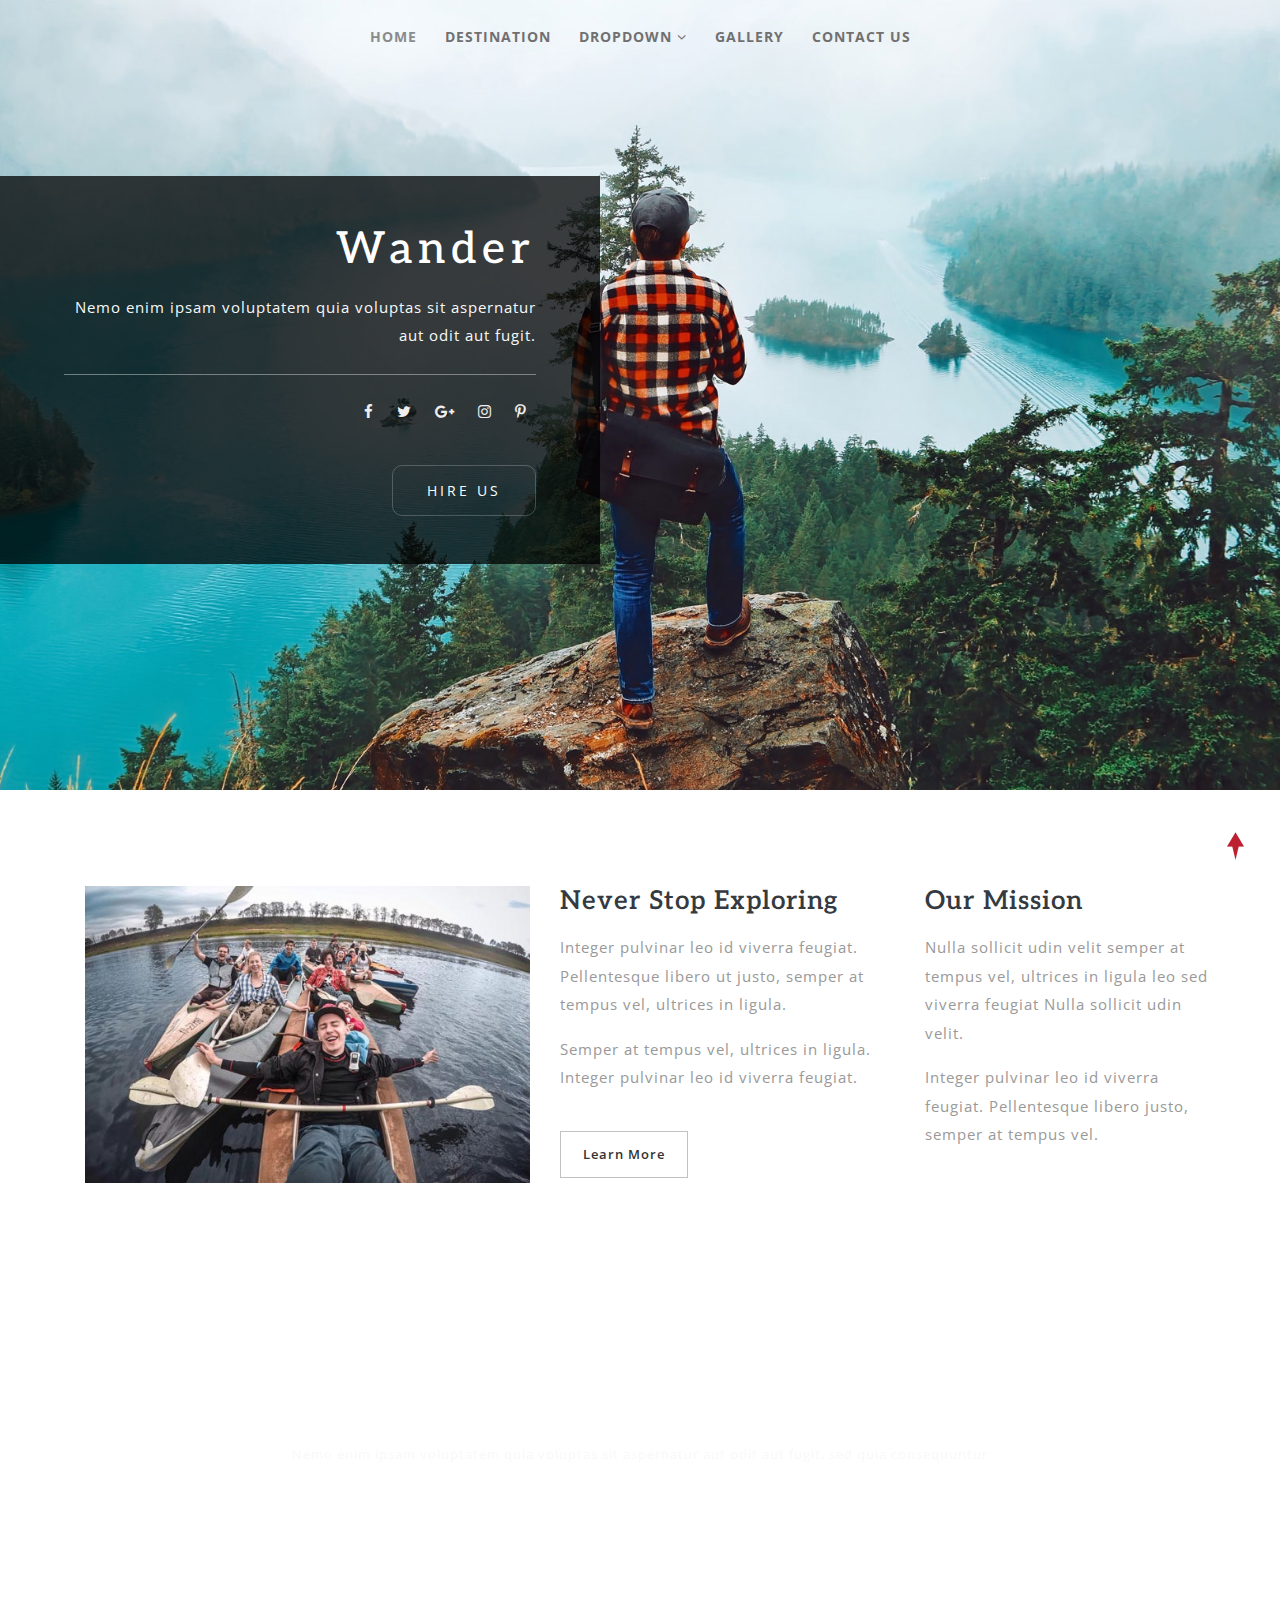
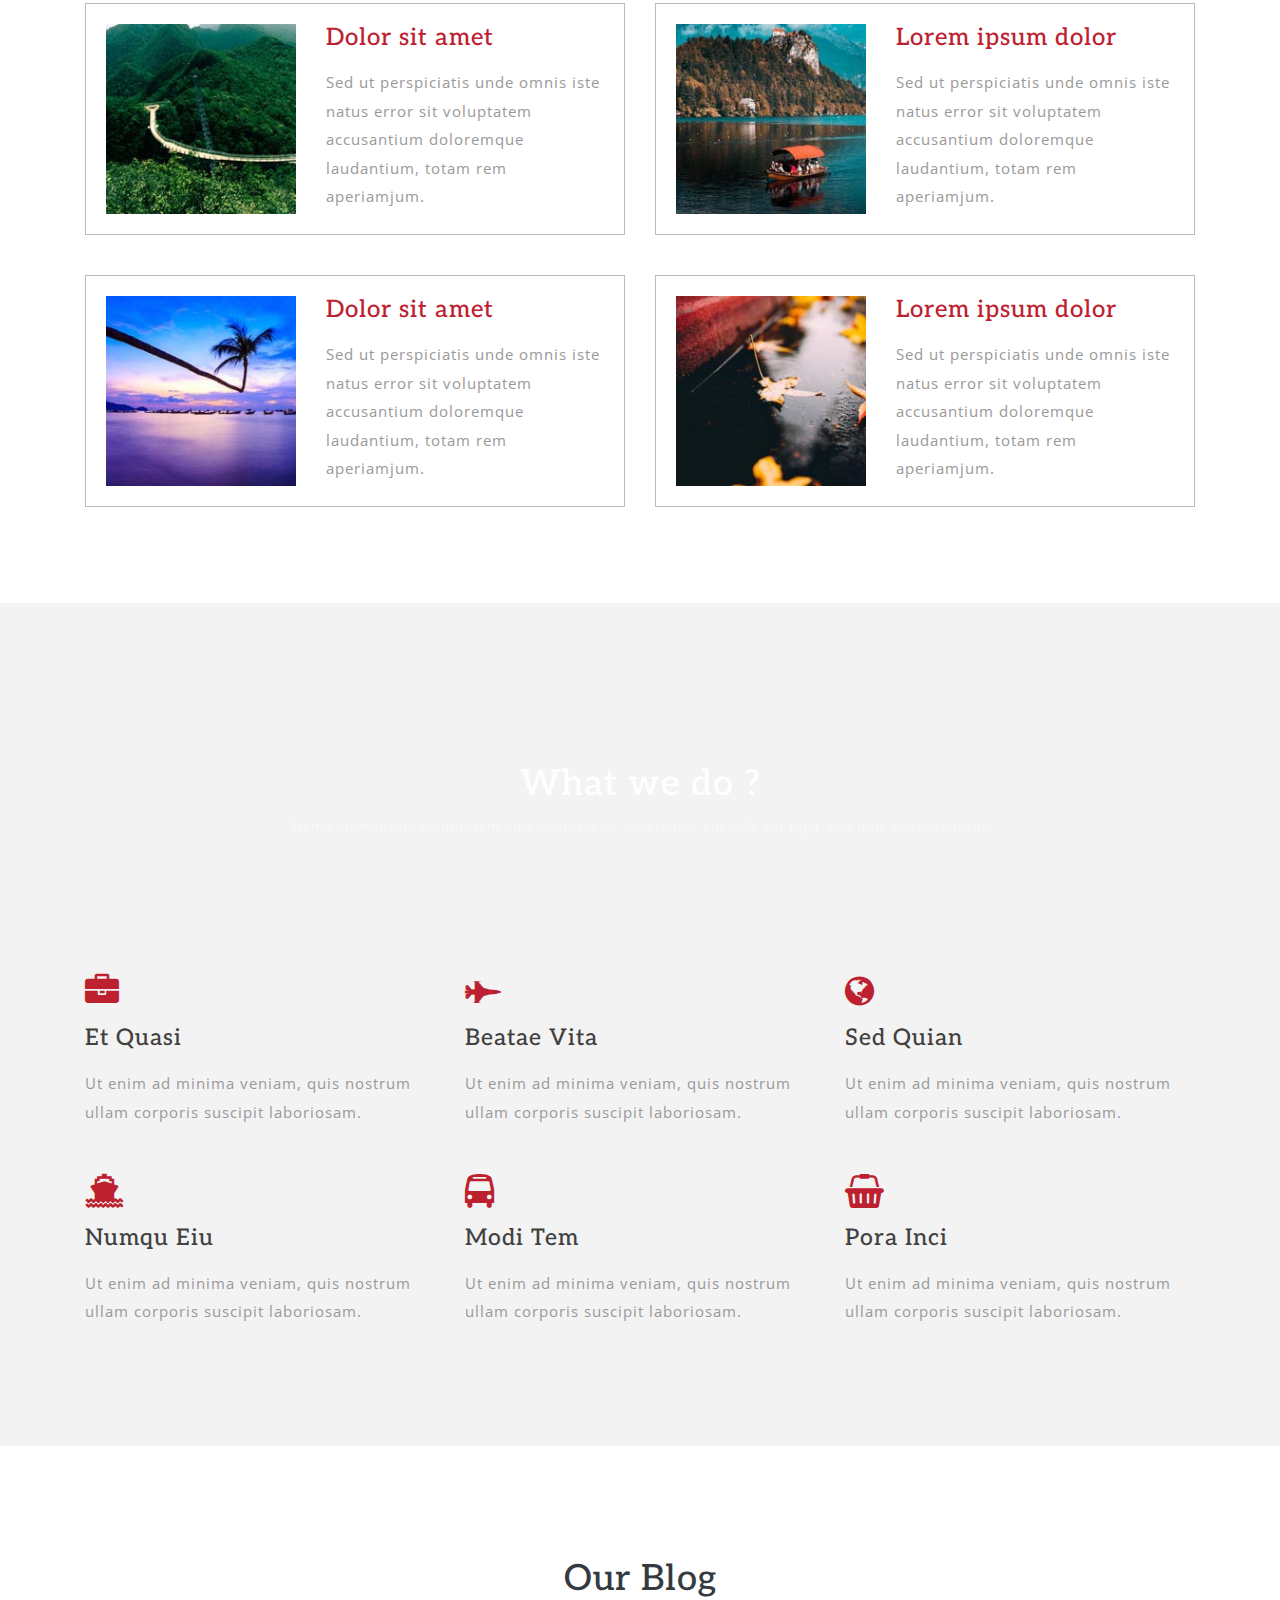
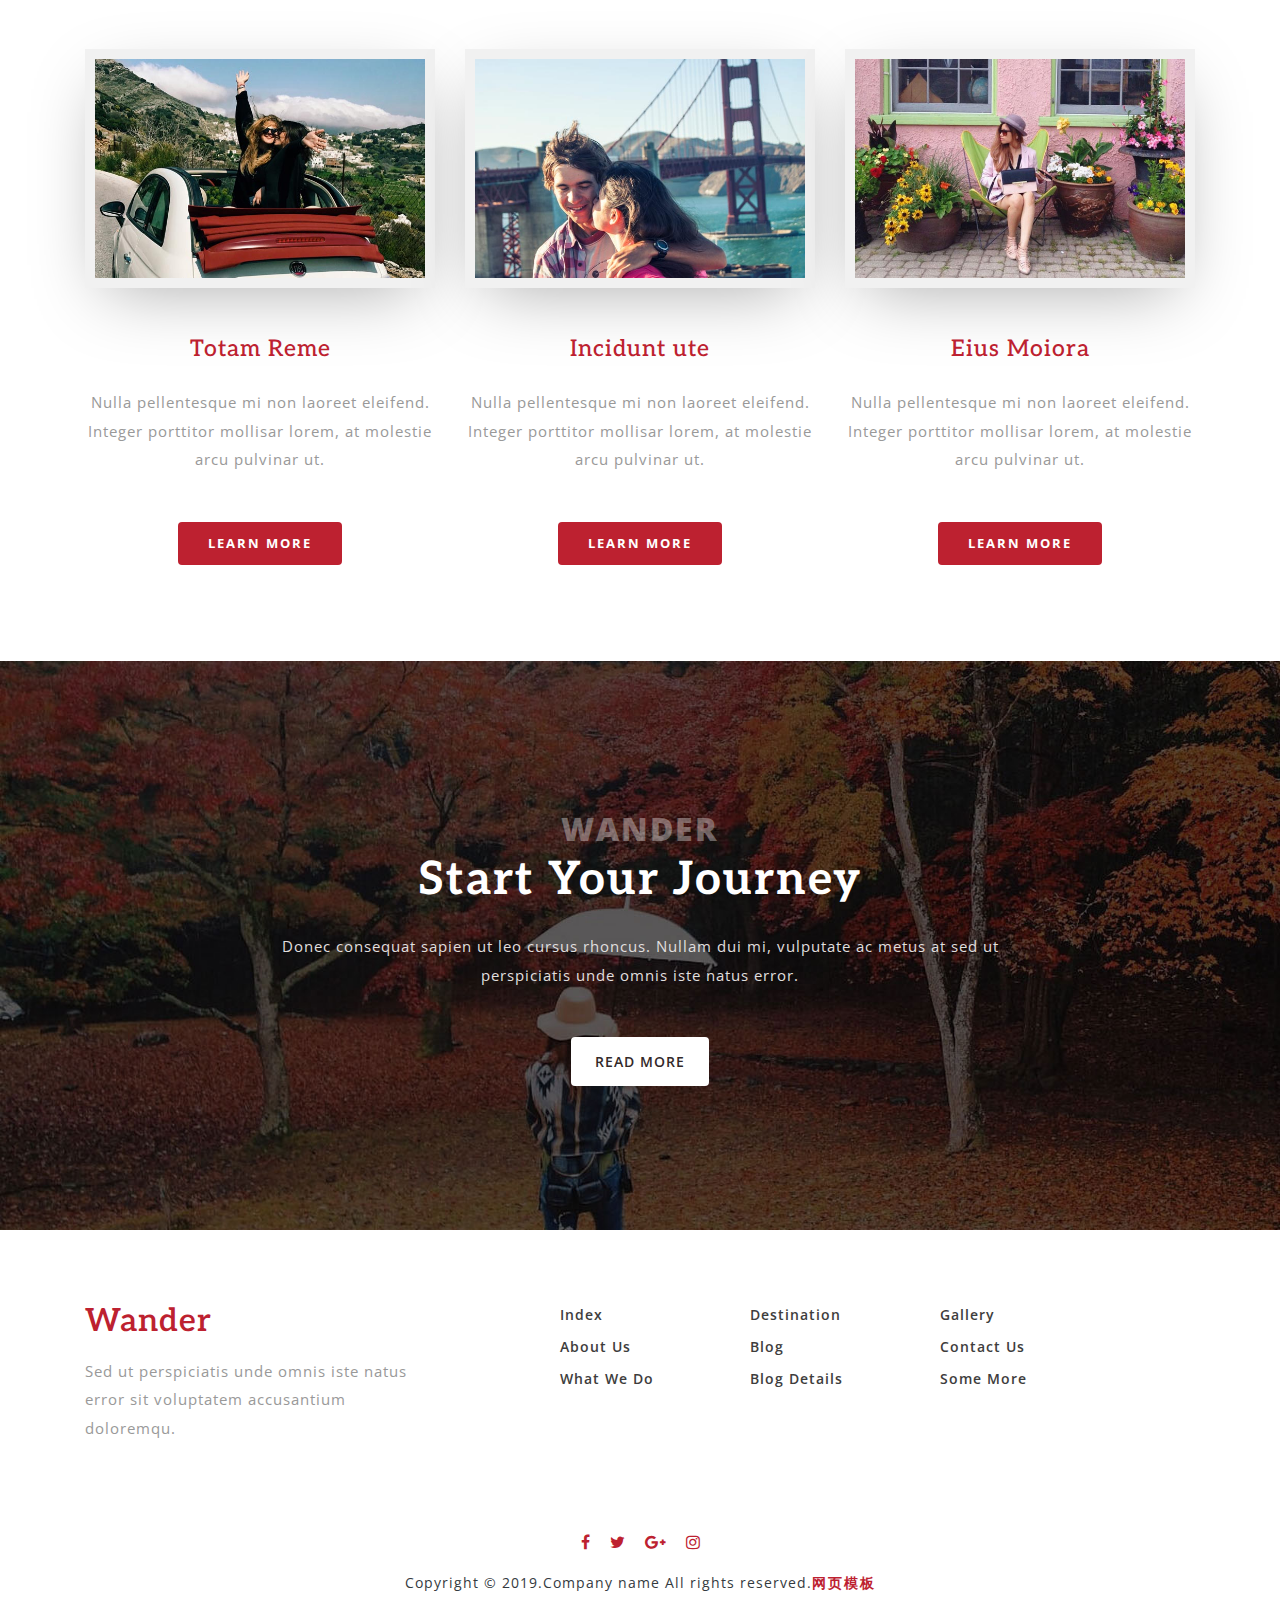
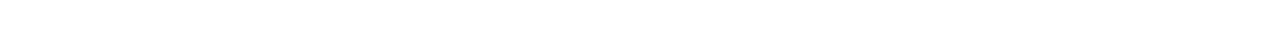
==== index.html @ 6a95227a "Update" ====
<!DOCTYPE html>
<html lang="zxx">

<head>
	<title>Home</title>
	<!-- Meta tag Keywords -->
	<meta name="viewport" content="width=device-width, initial-scale=1">
	<meta charset="UTF-8" />
	<meta name="keywords" content="" />
	<script>
		addEventListener("load", function () {
			setTimeout(hideURLbar, 0);
		}, false);

		function hideURLbar() {
			window.scrollTo(0, 1);
		}
	</script>
	<!--// Meta tag Keywords -->

	<!-- Custom-Files -->
	<link rel="stylesheet" href="css/bootstrap.css">
	<!-- Bootstrap-Core-CSS -->
	<link rel="stylesheet" href="css/style.css" type="text/css" media="all" />
	<!-- Style-CSS -->
	<link href="css/font-awesome.min.css" rel="stylesheet">
	<!-- Font-Awesome-Icons-CSS -->
	<!-- //Custom-Files -->

	<!-- Web-Fonts -->
	<link href="http://fonts.googleapis.com/css?family=Aleo:300,300i,400,400i,700,700i&amp;subset=latin-ext" rel="stylesheet">
	<link href="http://fonts.googleapis.com/css?family=Open+Sans:300,300i,400,400i,600,600i,700,700i,800,800i&amp;subset=cyrillic,cyrillic-ext,greek,greek-ext,latin-ext,vietnamese"
	 rel="stylesheet">
	<!-- //Web-Fonts -->
</head>

<body>
	<!-- home -->
	<div id="home">
		<!-- banner -->
		<div class="banner_w3lspvt">
			<!-- nav -->
			<div class="nav_w3ls pt-4 pb-3 text-center">
				<nav>
					<label for="drop" class="toggle">Menu</label>
					<input type="checkbox" id="drop" />
					<ul class="menu">
						<li><a href="index.html" class="active">Home</a></li>
						<li><a href="#desti">Destination</a></li>
						<li>
							<!-- First Tier Drop Down -->
							<label for="drop-2" class="toggle toogle-2">Dropdown <span class="fa fa-angle-down" aria-hidden="true"></span>
							</label>
							<a href="#">Dropdown <span class="fa fa-angle-down" aria-hidden="true"></span></a>
							<input type="checkbox" id="drop-2" />
							<ul class="text-left">
								<li><a href="#about" class="drop-text">About Us</a></li>
								<li><a href="#what" class="drop-text">What We Do?</a></li>
								<li><a href="#blog" class="drop-text">Blog</a></li>
								<li><a href="single.html" class="drop-text">Blog Details</a></li>
							</ul>
						</li>
						<li><a href="gallery.html">Gallery</a></li>
						<li><a href="contact.html">Contact Us</a></li>
					</ul>
				</nav>
			</div>
			<!-- //nav -->
			<div class="banner-text text-right">
				<div class="banner-bot">
					<h1><a href="index.html" class="logo text-wh">Wander</a></h1>
					<p class="text-bl text-li mt-3 border-bottom pb-4">Nemo enim ipsam voluptatem quia voluptas sit aspernatur aut
						odit aut fugit.</p>
					<div class="social-icons mt-4">
						<ul class="list-unstyled">
							<li>
								<a href="#">
									<span class="fa fa-facebook"></span>
								</a>
							</li>
							<li>
								<a href="#">
									<span class="fa fa-twitter"></span>
								</a>
							</li>
							<li>
								<a href="#">
									<span class="fa fa-google-plus"></span>
								</a>
							</li>
							<li>
								<a href="#">
									<span class="fa fa-instagram"></span>
								</a>
							</li>
							<li>
								<a href="#">
									<span class="fa fa-pinterest-p"></span>
								</a>
							</li>
						</ul>
					</div>
					<a href="contact.html" class="btn button-style">Hire Us</a>
				</div>
			</div>
		</div>
		<!-- //banner -->
	</div>
	<!-- //home -->

	<!-- about -->
	<section class="about py-5" id="about">
		<div class="container pt-xl-5 pt-lg-3">
			<div class="row about-grids">
				<div class="col-lg-5 about-left">
					<img src="images/ab.jpg" alt="" class="img-fluid" />
				</div>
				<div class="col-lg-4 about-right mt-lg-0 mt-sm-5 mt-4">
					<h3 class="mb-3 text-bl let">Never Stop Exploring</h3>
					<p class="mb-3">Integer pulvinar leo id viverra feugiat. Pellentesque libero ut justo, semper at tempus vel,
						ultrices in ligula.</p>
					<p>Semper at tempus vel, ultrices in ligula. Integer pulvinar leo id viverra feugiat.</p>
					<a href="single.html" class="btn button-style-3">Learn More</a>
				</div>
				<div class="col-lg-3 about-right p-lg-0 mt-lg-0 mt-sm-5 mt-4">
					<h3 class="mb-3 text-bl let">Our Mission</h3>
					<p class="mb-3">Nulla sollicit udin velit semper at tempus vel, ultrices in ligula leo sed viverra feugiat Nulla
						sollicit udin velit.</p>
					<p>Integer pulvinar leo id viverra feugiat. Pellentesque libero justo, semper at tempus vel.</p>
				</div>
			</div>
		</div>
	</section>
	<!-- //about -->

	<!-- places -->
	<section class="trav-grids py-5" id="desti">
		<div class="container py-xl-5 py-lg-3">
			<div class="title-bg text-center py-5 mb-5">
				<h3 class="tittle text-wh let mb-2 pt-lg-3">Place Destination</h3>
				<p class="text-li mx-auto pb-lg-3">Nemo enim ipsam voluptatem quia voluptas sit aspernatur aut odit aut fugit, sed
					quia consequuntur</p>
			</div>
			<div class="row">
				<div class="col-lg-6 mt-4">
					<div class="grids-tem-one">
						<div class="row">
							<div class="col-5 grids-img-left">
								<img src="images/tra1.jpg" alt="" class="img-fluid">
							</div>
							<div class="col-7 right-cont">
								<h4 class="mb-3 let tm-clr">Dolor sit amet</h4>
								<p>Sed ut perspiciatis unde omnis iste natus error sit voluptatem accusantium doloremque laudantium, totam rem
									aperiamjum.</p>
							</div>
						</div>
					</div>
				</div>
				<div class="col-lg-6 mt-4">
					<div class="grids-tem-one">
						<div class="row">
							<div class="col-5 grids-img-left">
								<img src="images/tra2.jpg" alt="" class="img-fluid">
							</div>
							<div class="col-7 right-cont">
								<h4 class="mb-3 let tm-clr">Lorem ipsum dolor</h4>
								<p>Sed ut perspiciatis unde omnis iste natus error sit voluptatem accusantium doloremque laudantium, totam rem
									aperiamjum.</p>
							</div>
						</div>
					</div>
				</div>
			</div>
			<div class="row pt-lg-3">
				<div class="col-lg-6 mt-4">
					<div class="grids-tem-one">
						<div class="row">
							<div class="col-5 grids-img-left">
								<img src="images/tra3.jpg" alt="" class="img-fluid">
							</div>
							<div class="col-7 right-cont">
								<h4 class="mb-3 let tm-clr">Dolor sit amet</h4>
								<p>Sed ut perspiciatis unde omnis iste natus error sit voluptatem accusantium doloremque laudantium, totam rem
									aperiamjum.</p>
							</div>
						</div>
					</div>
				</div>
				<div class="col-lg-6 mt-4">
					<div class="grids-tem-one">
						<div class="row">
							<div class="col-5 grids-img-left">
								<img src="images/tra4.jpg" alt="" class="img-fluid">
							</div>
							<div class="col-7 right-cont">
								<h4 class="mb-3 let tm-clr">Lorem ipsum dolor</h4>
								<p>Sed ut perspiciatis unde omnis iste natus error sit voluptatem accusantium doloremque laudantium, totam rem
									aperiamjum.</p>
							</div>
						</div>
					</div>
				</div>
			</div>
		</div>
	</section>
	<!-- //places -->

	<!-- what -->
	<div class="serives-w3pvt-mobi bg-li py-5" id="what">
		<div class="container py-xl-5 py-lg-3">
			<div class="title-bg text-center py-5 mb-5">
				<h3 class="tittle text-wh let mb-2 pt-sm-3">What we do ?</h3>
				<p class="text-li mx-auto pb-sm-3">Nemo enim ipsam voluptatem quia voluptas sit aspernatur aut odit aut fugit, sed
					quia consequuntur</p>
			</div>
			<div class="row welcome-bottom pt-4">
				<div class="col-md-4 welcome-grid">
					<span class="fa fa-briefcase"></span>
					<h4 class="my-3">et quasi</h4>
					<p>Ut enim ad minima veniam, quis nostrum ullam corporis suscipit laboriosam.</p>
				</div>
				<div class="col-md-4 welcome-grid my-md-0 my-4">
					<span class="fa fa-fighter-jet"></span>
					<h4 class="my-3">beatae vita</h4>
					<p>Ut enim ad minima veniam, quis nostrum ullam corporis suscipit laboriosam.</p>
				</div>
				<div class="col-md-4 welcome-grid">
					<span class="fa fa-globe"></span>
					<h4 class="my-3">sed quian</h4>
					<p>Ut enim ad minima veniam, quis nostrum ullam corporis suscipit laboriosam.</p>
				</div>
			</div>
			<div class="row welcome-bottom mb-xl-4 mt-md-5 my-md-0 my-4">
				<div class="col-md-4 welcome-grid">
					<span class="fa fa-ship"></span>
					<h4 class="my-3">numqu eiu</h4>
					<p>Ut enim ad minima veniam, quis nostrum ullam corporis suscipit laboriosam.</p>
				</div>
				<div class="col-md-4 welcome-grid my-md-0 my-4">
					<span class="fa fa-bus"></span>
					<h4 class="my-3">modi tem</h4>
					<p>Ut enim ad minima veniam, quis nostrum ullam corporis suscipit laboriosam.</p>
				</div>
				<div class="col-md-4 welcome-grid">
					<span class="fa fa-shopping-basket"></span>
					<h4 class="my-3">pora inci</h4>
					<p>Ut enim ad minima veniam, quis nostrum ullam corporis suscipit laboriosam.</p>
				</div>
			</div>
		</div>
	</div>
	<!-- what -->

	<!-- blog -->
	<section class="news py-5" id="blog">
		<div class="container py-xl-5 py-lg-5">
			<div class="text-center mb-sm-5 mb-4">
				<h3 class="tittle text-bl let mb-2 pt-sm-3">Our Blog</h3>
			</div>
			<div class="row news-grids text-center">
				<div class="col-md-4 newsgrid">
					<a href="single.html">
						<img src="images/g1.jpg" alt="news image" class="img-fluid">
					</a>
					<h4 class="mt-5">Totam Reme</h4>
					<p class="my-4">Nulla pellentesque mi non laoreet eleifend. Integer porttitor mollisar lorem, at molestie arcu
						pulvinar ut. </p>
					<a class="btn button-style-4 mt-4" href="single.html">Learn More</a>
				</div>
				<div class="col-md-4 newsgrid my-md-0 my-5">
					<a href="single.html">
						<img src="images/g2.jpg" alt="news image" class="img-fluid">
					</a>
					<h4 class="mt-5">Incidunt ute</h4>
					<p class="my-4">Nulla pellentesque mi non laoreet eleifend. Integer porttitor mollisar lorem, at molestie arcu
						pulvinar ut. </p>
					<a class="btn button-style-4 mt-4" href="single.html">Learn More</a>
				</div>
				<div class="col-md-4 newsgrid">
					<a href="single.html">
						<img src="images/g3.jpg" alt="news image" class="img-fluid">
					</a>
					<h4 class="mt-5">Eius Moiora</h4>
					<p class="my-4">Nulla pellentesque mi non laoreet eleifend. Integer porttitor mollisar lorem, at molestie arcu
						pulvinar ut. </p>
					<a class="btn button-style-4 mt-4" href="single.html">Learn More</a>
				</div>
			</div>
		</div>
	</section>
	<!-- //blog -->

	<!-- middle section -->
	<section class="w3ls-middle py-5 text-center" id="some">
		<div class="container py-xl-5 my-lg-5">
			<span class="w3-line text-uppercase mb-3">Wander</span>
			<h3 class="w3pvt-web-title mb-4">Start Your Journey</h3>
			<p class="text-botm-mid">Donec consequat sapien ut leo cursus rhoncus. Nullam dui mi, vulputate ac metus at sed ut
				perspiciatis unde omnis iste natus error.</p>
			<a href="#about" class="btn button-style-2 mt-sm-5 mt-4">Read More</a>
		</div>
	</section>
	<!-- //middle section -->

	<!-- footer -->
	<footer class="py-4">
		<div class="container py-xl-5 py-3">
			<div class="row">
				<div class="col-lg-4 col-sm-6 col-8 footer-grid">
					<h2 class="mb-3">
						<a class="logo-footer tm-clr let" href="index.html">Wander</a>
					</h2>
					<p>Sed ut perspiciatis unde omnis iste natus error sit voluptatem accusantium doloremqu.</p>
				</div>
				<div class="offset-lg-1 col-lg-2 col-sm-6 col-4 footer-grid mt-lg-0 mt-4">
					<ul class="list-unstyled">
						<li>
							<a href="index.html">Index</a>
						</li>
						<li class="my-2">
							<a href="#about">About Us</a>
						</li>
						<li>
							<a href="#what">What We Do</a>
						</li>
					</ul>
				</div>
				<div class="col-lg-2 col-6 footer-grid mt-lg-0 mt-4">
					<ul class="list-unstyled">
						<li>
							<a href="#desti">Destination</a>
						</li>
						<li class="my-2">
							<a href="#blog">Blog</a>
						</li>
						<li>
							<a href="single.html">Blog Details</a>
						</li>
					</ul>
				</div>
				<div class="col-lg-2 col-6 footer-grid mt-lg-0 mt-4">
					<ul class="list-unstyled">
						<li>
							<a href="gallery.html">Gallery</a>
						</li>
						<li class="my-2">
							<a href="contact.html">Contact Us</a>
						</li>
						<li>
							<a href="#some">Some More</a>
						</li>
					</ul>
				</div>
			</div>
		</div>
	</footer>
	<!-- //footer -->
	<!-- footer social icons -->
	<div class="social-icons-footer text-center my-3">
		<ul class="list-unstyled">
			<li>
				<a href="#">
					<span class="fa fa-facebook"></span>
				</a>
			</li>
			<li>
				<a href="#">
					<span class="fa fa-twitter"></span>
				</a>
			</li>
			<li>
				<a href="#">
					<span class="fa fa-google-plus"></span>
				</a>
			</li>
			<li>
				<a href="#">
					<span class="fa fa-instagram"></span>
				</a>
			</li>
		</ul>
	</div>
	<!-- //footer social icons -->
	<!-- copyright -->
	<div class="copy_right mb-5">
		<p class="text-center text-bl let">Copyright &copy; 2019.Company name All rights reserved.<a target="_blank" href="http://sc.chinaz.com/moban/">&#x7F51;&#x9875;&#x6A21;&#x677F;</a>
		</p>
	</div>
	<!-- //copyright -->

	<!-- move top icon -->
	<a href="#home" class="move-top text-center"></a>
	<!-- //move top icon -->


</body>

</html>
---- css/style.css ----
/* Reset Code */
body {
    padding: 0;
    margin: 0;
    background: #FFF;
    font-family: 'Open Sans', sans-serif;
}

body a,
body button,
.btn {
    -webkit-transition: 0.5s all;
    -moz-transition: 0.5s all;
    -o-transition: 0.5s all;
    -ms-transition: 0.5s all;
    transition: 0.5s all;
    text-decoration: none;
}

body a:hover,
body button:hover,
.btn:hover {
    opacity: .8;
    text-decoration: none;
    -webkit-transition: 0.5s all;
    -moz-transition: 0.5s all;
    -o-transition: 0.5s all;
    -ms-transition: 0.5s all;
    transition: 0.5s all;
}

html {
    scroll-behavior: smooth;
}

body a:focus,
a:hover {
    text-decoration: none;
}

h1,
h2,
h3,
h4,
h5,
h6 {
    margin: 0;
    padding: 0;
    font-family: 'Aleo', serif;
}

p {
    margin: 0;
    padding: 0;
    font-size: 15px;
    letter-spacing: 1px;
    line-height: 1.9;
    color: #999;
    font-family: 'Open Sans', sans-serif;
}

ul,
ol {
    margin: 0;
    padding: 0;
}

a:focus,
a:hover {
    text-decoration: none;
    outline: none
}

/* //Reset Code */

/* colors code */
.text-bl {
    color: #343a40;
}

.text-wh {
    color: #fff;
}

.text-li {
    color: #f8f9fa;
}

.let {
    letter-spacing: 1px;
}

.tm-clr {
    color: #bd2130;
}

.bg-li {
    background: #f3f3f3;
}

/* //colors code */

/* bottom-to-top */
a.move-top {
    width: 34px;
    height: 34px;
    background: url(../images/move-top.png) no-repeat;
    display: inline-block;
    position: fixed;
    bottom: 4%;
    right: 2%;
    z-index: 0;
}

/* //bottom-to-top */

/* navigation */
/* CSS Document */
.toggle-2,
.toggle,
[id^=drop] {
    display: none;
}

/* Giving a background-color to the nav container. */
nav {
    margin: 0;
    padding: 0;
}

/* Since we'll have the "ul li" "float:left"
 * we need to add a clear after the container. */

nav:after {
    content: "";
    display: table;
    clear: both;
}

/* Removing padding, margin and "list-style" from the "ul",
 * and adding "position:reltive" */
nav ul {
    padding: 0;
    margin: 0;
    list-style: none;
    position: relative;
}

/* Positioning the navigation items inline */
nav ul li {
    margin: 0px;
    display: inline-block;
}

/* Styling the links */
nav a {
    color: #717070;
    font-size: 14px;
    letter-spacing: 1px;
    display: inline-block;
    margin: 0 12px;
    font-weight: 700;
    text-transform: uppercase;
}

nav a:hover {
    color: #717070;
    opacity: .8;
}

nav ul li ul li a:hover {
    color: #000;
    background: #f8f9fa;
    -webkit-transition: 0.5s all;
    -moz-transition: 0.5s all;
    -o-transition: 0.5s all;
    -ms-transition: 0.5s all;
    transition: 0.5s all;
}

/* Background color change on Hover */

.menu li a.active {
    opacity: .8;
}

/* Hide Dropdowns by Default
 * and giving it a position of absolute */
nav ul ul {
    display: none;
    position: absolute;
    top: 25px;
    background: #333;
    padding: 10px;
    -webkit-border-radius: 4px;
    -o-border-radius: 4px;
    -ms-border-radius: 4px;
    -moz-border-radius: 4px;
    border-radius: 4px;
    z-index: 9;
    left: 46%;
    /* has to be the same number as the "line-height" of "nav a" */
}

/* Display Dropdowns on Hover */
nav ul li:hover>ul {
    display: inherit;
}

/* Fisrt Tier Dropdown */
nav ul ul li {
    width: 170px;
    float: none;
    display: list-item;
    position: relative;
    -webkit-border-radius: 4px;
    -o-border-radius: 4px;
    -ms-border-radius: 4px;
    -moz-border-radius: 4px;
    border-radius: 4px;
    -webkit-transition: 0.5s all;
    -moz-transition: 0.5s all;
    -o-transition: 0.5s all;
    -ms-transition: 0.5s all;
    transition: 0.5s all;
}

nav ul ul li:nth-child(4) {
    margin-bottom: 5px;
}

nav ul ul li a {
    color: #fff;
    padding: 4px 10px;
    display: block;
    font-size: 12px;
    margin: 0;
    margin-bottom: 10px;
}

/* Second, Third and more Tiers	
 * We move the 2nd and 3rd etc tier dropdowns to the left
 * by the amount of the width of the first tier.
*/
nav ul ul ul li {
    position: relative;
    top: -60px;
    /* has to be the same number as the "width" of "nav ul ul li" */
    left: 170px;
}


/* Change ' +' in order to change the Dropdown symbol */
li>a:only-child:after {
    content: '';
}

/* Media Queries
--------------------------------------------- */
@media(max-width: 991px) {
    nav a {
        font-size: 14px;
    }
}

@media all and (max-width : 736px) {
    nav {
        margin: 0;
    }

    /* Hide the navigation menu by default */
    /* Also hide the  */
    .toggle+a,
    .menu {
        display: none;
    }

    /* Stylinf the toggle lable */
    .toggle {
        display: block;
        padding: 8px 14px;
        font-size: 15px;
        text-decoration: none;
        border: none;
        background-color: #fff;
        color: #000;
        -webkit-border-radius: 4px;
        -o-border-radius: 4px;
        -ms-border-radius: 4px;
        -moz-border-radius: 4px;
        border-radius: 4px;
        letter-spacing: 1px;
        cursor: pointer;
        -webkit-transition: 0.5s all;
        -moz-transition: 0.5s all;
        -o-transition: 0.5s all;
        -ms-transition: 0.5s all;
        transition: 0.5s all;
        max-width: 80px;
        margin: 0 auto 1em;
    }

    .menu .toggle {
        float: none;
        text-align: center;
        margin: auto;
        max-width: 120px;
        padding: 5px;
        font-weight: normal;
        font-size: 14px;
        letter-spacing: 1px;
        text-transform: uppercase;
        font-weight: 700;
    }

    /* Display Dropdown when clicked on Parent Lable */
    [id^=drop]:checked+ul {
        display: block;
        background: #fff;
        padding: 15px 0;
        text-align: center;
        width: 100%;
    }

    /* Change menu item's width to 100% */
    nav ul li {
        width: 100%;
        padding: 5px 0;
    }

    nav ul ul .toggle,
    nav ul ul a {
        padding: 0 40px;
    }

    nav ul ul ul a {
        padding: 0 80px;
    }

    nav a:hover,
    nav ul ul ul a {
        background-color: transparent;
    }

    nav ul li ul li .toggle,
    nav ul ul a,
    nav ul ul ul a {
        padding: 14px 20px;
        color: #FFF;
        font-size: 17px;
    }

    /* 
    nav ul li ul li .toggle,
    nav ul ul a {
        background-color: #212121;
    } */

    /* Hide Dropdowns by Default */
    nav ul ul {
        float: none;
        position: static;
        color: #fff;
        /* has to be the same number as the "line-height" of "nav a" */
    }

    /* Hide menus on hover */
    nav ul ul li:hover>ul,
    nav ul li:hover>ul {
        display: none;
    }

    /* Fisrt Tier Dropdown */
    nav ul ul li {
        display: block;
        width: 100%;
        padding: 0;
    }

    nav ul ul ul li {
        position: static;
        /* has to be the same number as the "width" of "nav ul ul li" */

    }

    nav a {
        color: #000;
        font-size: 14px;
        padding: 0;
        margin: 0;
    }

    nav ul ul li a {
        color: #000;
    }

    nav ul ul li a {
        font-size: 13px;
        text-align: center;
    }
}

@media all and (max-width : 440px) {
    .toggle {
        padding: 7px 12px;
        font-size: 14px;
    }
}

@media all and (max-width : 375px) {

    nav a,
    .menu .toggle {
        font-size: 13px;
    }
}

/* //navigation */

/* banner */
.banner_w3lspvt {
    background: url(../images/2.jpg) no-repeat center;
    -webkit-background-size: cover;
    -moz-background-size: cover;
    -o-background-size: cover;
    -ms-background-size: cover;
    background-size: cover;
    min-height: 850px;
	position: relative;
    z-index: 1;
}

.banner-text {
    padding: 10em 0 1em;
}

.banner-bot {
    background: rgba(0, 0, 0, 0.75);
    padding: 3em 4em;
    max-width: 600px;
}

.banner-bot p {
    border-color: rgba(255, 255, 255, 0.39) !important;
}

a.logo {
    font-size: 48px;
    letter-spacing: 6px;
}

.banner-text.text-center p {
    font-size: 16px;
    font-weight: 100;
}

/* social icons */
.social-icons ul li {
    display: inline-block;
}

.social-icons ul li a span {
    color: #eee;
    margin: 0 10px;
    font-size: 15px;
}

/* //social icons */
.button-style {
    padding: 14px 34px;
    color: #fff;
    font-size: 14px;
    text-transform: uppercase;
    letter-spacing: 3px;
    -webkit-border-radius: 10px;
    -o-border-radius: 10px;
    -ms-border-radius: 10px;
    -moz-border-radius: 10px;
    border-radius: 10px;
    border-color: rgba(238, 238, 238, 0.23);
    margin-top: 3em;
}

.button-style:hover,
a.logo:hover {
    color: #fff;
}

/* //banner */

/* places */
.title-bg {
    background: url(../images/tit-bg.jpg) no-repeat center fixed;
    -webkit-background-size: cover;
    -moz-background-size: cover;
    -o-background-size: cover;
    -ms-background-size: cover;
    background-size: cover;
}

h3.tittle {
    font-size: 36px;
}

.title-bg p {
    max-width: 700px;
    font-size: 13px;
}

.grids-tem-one {
    border: 1px solid #bbbaba;
    padding: 20px;
}

/* //places */

/* middle section */
.w3ls-middle {
    background: url(../images/bg1.jpg) no-repeat top;
    background-size: cover;
    -webkit-background-size: cover;
    -moz-background-size: cover;
    -o-background-size: cover;
    -ms-background-size: cover;
}

h3.w3pvt-web-title {
    font-weight: bold;
    font-size: 46px;
    color: #fff;
    letter-spacing: 2px;
}

span.w3-line {
    font-size: 35px;
    color: rgba(255, 255, 255, 0.35);
    font-weight: 800;
    letter-spacing: 2px;
}

p.text-botm-mid {
    color: #e0dfdf;
    max-width: 800px;
    margin: 0 auto;
}

.button-style-2 {
    padding: 14px 24px;
    border: none;
    color: #332929;
    font-size: 14px;
    text-transform: uppercase;
    letter-spacing: 1px;
    background: #fff;
    font-weight: 600;
    -webkit-border-radius: 4px;
    -o-border-radius: 4px;
    -ms-border-radius: 4px;
    -moz-border-radius: 4px;
    border-radius: 4px;
}

.button-style-2:hover {
    -webkit-transform: translateY(10px);
    -ms-transform: translateY(10px);
    -o-transform: translateY(10px);
    -ms-transform: translateY(10px);
    transform: translateY(10px);
}

/* //middle section */

/* footer */
a.logo-footer {
    font-size: 32px;
    font-weight: 600;
}

a.logo-footer:hover {
    color: #bd2130;
}

.footer-grid ul li a {
    color: #3e3d3d;
    font-size: 14px;
    letter-spacing: 1px;
    font-weight: 600;
}

.footer-grid ul li a:hover {
    letter-spacing: 2px;
}

/* social icons */
.social-icons-footer ul li {
    display: inline-block;
}

.social-icons-footer ul li a span {
    color: #bd2130;
    margin: 0 8px;
    font-size: 16px;
}

/* //social icons */
/* //footer */

/* copyright */
.copy_right p a {
    color: #bd2130;
    font-weight: bold;
    letter-spacing: 2px;
}

.copy_right p {
    font-size: 14px;
}

/* //copyright */

/* about */
.about h3 {
    font-size: 26px;
    font-weight: 600;
}

a.button-style-3 {
    border: 1px solid rgba(51, 51, 51, 0.3);
    -webkit-border-radius: 0px;
    -o-border-radius: 0px;
    -ms-border-radius: 0px;
    -moz-border-radius: 0px;
    border-radius: 0px;
    padding: 13px 22px;
    color: #333;
    font-size: 13px;
    letter-spacing: 1px;
    font-weight: 600;
    margin-top: 3em;
}

/* //about */

/* what */
.welcome-grid h4 {
    font-size: 23px;
    color: #424141;
    letter-spacing: 1px;
    text-transform: capitalize;
}

.welcome-grid span {
    color: #bd2130;
    font-size: 34px;
}

/* //what */

/* blog */
.news-grids h4 {
    font-size: 23px;
    color: #bd2130;
    letter-spacing: 1px;
}

.button-style-4 {
    padding: 12px 40px;
    color: #fff;
    font-weight: 700;
    letter-spacing: 3px;
    font-size: 14px;
    background: #bd2130;
    border: none;
    text-transform: uppercase;
    -webkit-border-radius: 4px;
    -o-border-radius: 4px;
    -ms-border-radius: 4px;
    -moz-border-radius: 4px;
    border-radius: 4px;
}

.button-style-4:hover {
    color: #fff;
}

.newsgrid img {
    border: solid #f1f1f1;
    border-width: 10px;
    -webkit-box-shadow: 0 20px 70px -20px rgba(0, 0, 0, 0.34);
    -moz-box-shadow: 0 20px 70px -20px rgba(0, 0, 0, 0.34);
    box-shadow: 0 20px 70px -20px rgba(0, 0, 0, 0.34);
}

/* //blog */

/* blog details */
.banner_w3lspvt-2 {
    background: url(../images/b4.jpg) no-repeat top;
    -webkit-background-size: cover;
    -moz-background-size: cover;
    -o-background-size: cover;
    -ms-background-size: cover;
    background-size: cover;
    min-height: 600px;
}

.banner-text-2 {
    padding: 10em 0 1em;
}

.banner-bot-2 {
    background: rgba(0, 0, 0, 0.75);
    padding: 3em 4em;
    max-width: 600px;
}

/* //blog details */

/* gallery */
.banner_w3lspvt-3 {
    background: url(../images/b2.jpg) no-repeat top;
    -webkit-background-size: cover;
    -moz-background-size: cover;
    -o-background-size: cover;
    -ms-background-size: cover;
    background-size: cover;
    min-height: 600px;
}

.gal-img img {
    -webkit-transition: 0.5s all;
    -moz-transition: 0.5s all;
    -o-transition: 0.5s all;
    -ms-transition: 0.5s all;
    transition: 0.5s all;
    padding: 10px;
}

.gal-img:hover.gal-img img {
    -webkit-box-shadow: 0 20px 40px -10px rgba(0, 0, 0, .3);
    -moz-box-shadow: 0 20px 40px -10px rgba(0, 0, 0, .3);
    box-shadow: 0 20px 40px -10px rgba(0, 0, 0, .3);
}

/* popup */
.pop-overlay {
    position: fixed;
    top: 0px;
    bottom: 0;
    left: 0;
    right: 0;
    background: rgba(0, 0, 0, 0.7);
    transition: opacity 0ms;
    visibility: hidden;
    opacity: 0;
    z-index: 999;
}

.pop-overlay:target {
    visibility: visible;
    opacity: 1;
}

.popup {
    background: #fff;
    -webkit-border-radius: 4px;
    -o-border-radius: 4px;
    -ms-border-radius: 4px;
    -moz-border-radius: 4px;
    border-radius: 4px;
    max-width: 550px;
    position: relative;
    margin: 8em auto;
    padding: 3em 2em 2em;
}

.popup .close {
    position: absolute;
    top: 5px;
    right: 15px;
    transition: all 200ms;
    font-size: 30px;
    font-weight: bold;
    text-decoration: none;
    color: #000;
}

.popup .close:hover {
    color: #f0546a;
}

/* //popup */
/* //gallery */

/* contact */
.banner_w3lspvt-4 {
    background: url(../images/b5.jpg) no-repeat top;
    -webkit-background-size: cover;
    -moz-background-size: cover;
    -o-background-size: cover;
    -ms-background-size: cover;
    background-size: cover;
    min-height: 600px;
}

.contact-w3pvt-mobiits-w3layouts h5 {
    color: #424242;
    font-size: 18px;
    letter-spacing: 1px;
    line-height: 1.9;
}

.midd-contact h6 {
    font-size: 21px;
    letter-spacing: 1px;
}

.midd-contact {
    border-left: 2px solid #bd2130 !important;
}

p.para-w3pvt-mobiits-w3layouts span {
    color: #bd2130;
}

p.para-w3pvt-mobiits-w3layouts a {
    color: #999;
}

p.para-w3pvt-mobiits-w3layouts a:hover,
.w3l-footer ul li a:hover,
p.copy-right-grids a:hover {
    color: #000;
}

h4.contact-title {
    letter-spacing: 1px;
    font-size: 23px;
    font-weight: 600;
}

.map iframe {
    outline: none;
    border: none;
    width: 100%;
    height: 400px;
    display: block;
}

.form-bg-w3ls input[type="text"],
.form-bg-w3ls input[type="email"],
.form-control,
.form-bg-w3ls textarea {
    padding: 12px 10px;
    -webkit-border-radius: 0;
    -o-border-radius: 0;
    -ms-border-radius: 0;
    -moz-border-radius: 0;
    border-radius: 0;
    letter-spacing: 1px;
    font-size: 15px;
    outline: none;
    -webkit-box-shadow: 0px 2px 3px 0px rgba(0, 0, 0, 0.11);
    -moz-box-shadow: 0px 2px 3px 0px rgba(0, 0, 0, 0.11);
    box-shadow: 0px 2px 3px 0px rgba(0, 0, 0, 0.11);
}

.form-bg-w3ls textarea {
    resize: none;
    height: 10em;
}

.form-bg-w3ls button {
    background: #bd2130;
    color: #fff;
    font-size: 15px;
    width: 100%;
    outline: none;
    border: none;
    letter-spacing: 1px;
    cursor: pointer;
    padding: 12px 0;
    -webkit-border-radius: 0px;
    -o-border-radius: 0px;
    -ms-border-radius: 0px;
    -moz-border-radius: 0px;
    border-radius: 0px;
}

/* //contact */

/* responsive */

@media(max-width: 1680px) {}

@media(max-width: 1600px) {}

@media(max-width: 1440px) {

    .banner_w3lspvt-2,
    .banner_w3lspvt-3,
    .banner_w3lspvt-4 {
        min-height: 430px;
    }

    .banner-text-2 {
        padding: 6em 0 1em;
    }
}

@media(max-width: 1366px) {
    a.logo {
        font-size: 44px;
    }

    .banner_w3lspvt {
        min-height: 790px;
    }

    .banner-text {
        padding: 7em 0 1em;
    }

    span.w3-line {
        font-size: 32px;
    }
}

@media(max-width: 1280px) {
    .button-style-4 {
        padding: 12px 30px;
        letter-spacing: 2px;
        font-size: 13px;
    }
}

@media(max-width: 1080px) {
    a.logo {
        font-size: 42px;
        letter-spacing: 4px;
    }

    .banner-bot p {
        font-size: 13px;
    }

    .banner_w3lspvt {
        min-height: 700px;
    }

    .banner-text {
        padding: 6em 0 1em;
    }

    .about h3 {
        font-size: 23px;
    }

    .banner-bot-2 {
        padding: 2em 4em;
    }

    .banner_w3lspvt-2,
    .banner_w3lspvt-3,
    .banner_w3lspvt-4 {
        min-height: 370px;
    }

    .banner-text-2 {
        padding: 5em 0 1em;
    }

    .map iframe {
        height: 340px;
    }

    .contact-w3pvt-mobiits-w3layouts h5 {
        font-size: 16px;
    }
}

@media(max-width: 1050px) {}

@media(max-width: 1024px) {
    .right-cont h4 {
        font-size: 22px;
    }

    p {
        font-size: 14px;
    }

    h3.w3pvt-web-title {
        font-size: 38px;
    }
}

@media(max-width: 991px) {
    h3.tittle {
        font-size: 32px;
    }

    .right-cont {
        margin-top: 2em;
    }

    .welcome-grid h4 {
        font-size: 22px;
    }
}

@media(max-width: 900px) {
    a.logo {
        font-size: 40px;
    }

    .banner_w3lspvt {
        min-height: 650px;
    }

    .banner-text {
        padding: 5em 0 1em;
    }
}

@media(max-width: 800px) {}

@media(max-width: 768px) {}

@media(max-width: 736px) {
    a.logo {
        font-size: 38px;
        letter-spacing: 2px;
    }

    .banner-bot {
        padding: 2em 4em;
    }

    .banner-text {
        padding: 3em 0 1em;
    }

    .button-style {
        padding: 14px 30px;
        font-size: 13px;
    }

    .banner_w3lspvt {
        min-height: 600px;
    }

    .right-cont {
        margin-top: 0em;
    }

    .title-bg p {
        font-size: 12px;
        padding: 0 2em;
    }

    h3.tittle {
        font-size: 30px;
    }

    .banner_w3lspvt-2,
    .banner_w3lspvt-3,
    .banner_w3lspvt-4 {
        min-height: 300px;
    }

    .banner-text-2 {
        padding: 2em 0 1em;
    }

    .popup {
        margin: 6em auto;
    }
}

@media(max-width: 667px) {
    h3.w3pvt-web-title {
        font-size: 34px;
    }

    span.w3-line {
        font-size: 28px;
    }
}

@media(max-width: 640px) {
    .banner-text-2 {
        margin-right: 4em;
    }
}

@media(max-width: 600px) {
    .banner-bot {
        padding: 2em;
        margin-right: 3em;
    }

    .popup {
        margin: 6em 1em;
    }
}

@media(max-width: 568px) {
    a.logo-footer {
        font-size: 30px;
    }

    .map iframe {
        height: 300px;
    }
}

@media(max-width: 480px) {
    .banner_w3lspvt {
        min-height: 560px;
    }

    a.logo {
        font-size: 36px;
    }

    .banner-bot p {
        font-size: 12px;
    }

    .banner-text {
        padding: 2em 0 1em;
    }

    p {
        font-size: 13px;
    }

    .banner-bot-2 {
        padding: 2em 2em;
    }
}

@media(max-width: 440px) {
    .right-cont h4 {
        font-size: 20px;
        margin-bottom: .5em !important;
    }

    .button-style-2 {
        font-size: 13px;
    }
}

@media(max-width: 414px) {

    nav a,
    .menu .toggle {
        font-size: 13px;
    }

    .about h3 {
        font-size: 22px;
    }

    .right-cont {
        padding: 0;
    }

    h3.w3pvt-web-title {
        font-size: 30px;
    }

    span.w3-line {
        font-size: 26px;
    }

    a.logo-footer {
        font-size: 28px;
    }
}

@media(max-width: 384px) {
    .banner-bot {
        padding: 1.5em 1em;
        margin-right: 1em;
    }

    .right-cont h4 {
        font-size: 18px;
    }

    h3.tittle {
        font-size: 28px;
    }

    .title-bg p {
        font-size: 11px;
    }

    .footer-grid ul li a {
        font-size: 13px;
    }

    .copy_right p {
        font-size: 13px;
    }

    h4.contact-title {
        font-size: 21px;
    }

    .contact-w3pvt-mobiits-w3layouts h5 {
        font-size: 15px;
    }
}

@media(max-width: 375px) {}

@media(max-width: 320px) {
    a.logo {
        font-size: 32px;
    }

    .banner-bot p {
        font-size: 11px;
        margin-top: .5em !important;
    }

    .button-style {
        padding: 13px 22px;
        font-size: 12px;
    }

    .banner_w3lspvt {
        min-height: 510px;
    }

    h3.tittle {
        font-size: 26px;
    }

    .title-bg p {
        font-size: 10px;
        padding: 0 1em;
    }

    .grids-img-left {
        -webkit-box-flex: 0;
        -ms-flex: 0 0 100%;
        flex: 0 0 100%;
        max-width: 100%;
        text-align: center;
    }

    .right-cont {
        -webkit-box-flex: 0;
        -ms-flex: 0 0 100%;
        flex: 0 0 100%;
        max-width: 100%;
        padding: 0 1em;
        margin-top: 1.5em;
    }

    span.w3-line {
        font-size: 24px;
    }

    h3.w3pvt-web-title {
        font-size: 24px;
    }

    .button-style-2 {
        font-size: 13px;
        padding: 13px 20px;
    }

    a.logo-footer {
        font-size: 26px;
    }

    .social-icons-footer ul li a span {
        font-size: 15px;
    }

    .footer-grid {
        -webkit-box-flex: 0;
        -ms-flex: 0 0 100%;
        flex: 0 0 100%;
        max-width: 100%;
    }

    .banner-bot-2 {
        padding: 1.5em 2em;
    }

    .banner_w3lspvt-2,
    .banner_w3lspvt-3,
    .banner_w3lspvt-4 {
        min-height: 260px;
    }

    .popup {
        padding: 2.5em 1em 1em;
    }

    .form-bg-w3ls input[type="text"],
    .form-bg-w3ls input[type="email"],
    .form-control,
    .form-bg-w3ls textarea {

        font-size: 13px;
    }
}

/* //responsive */
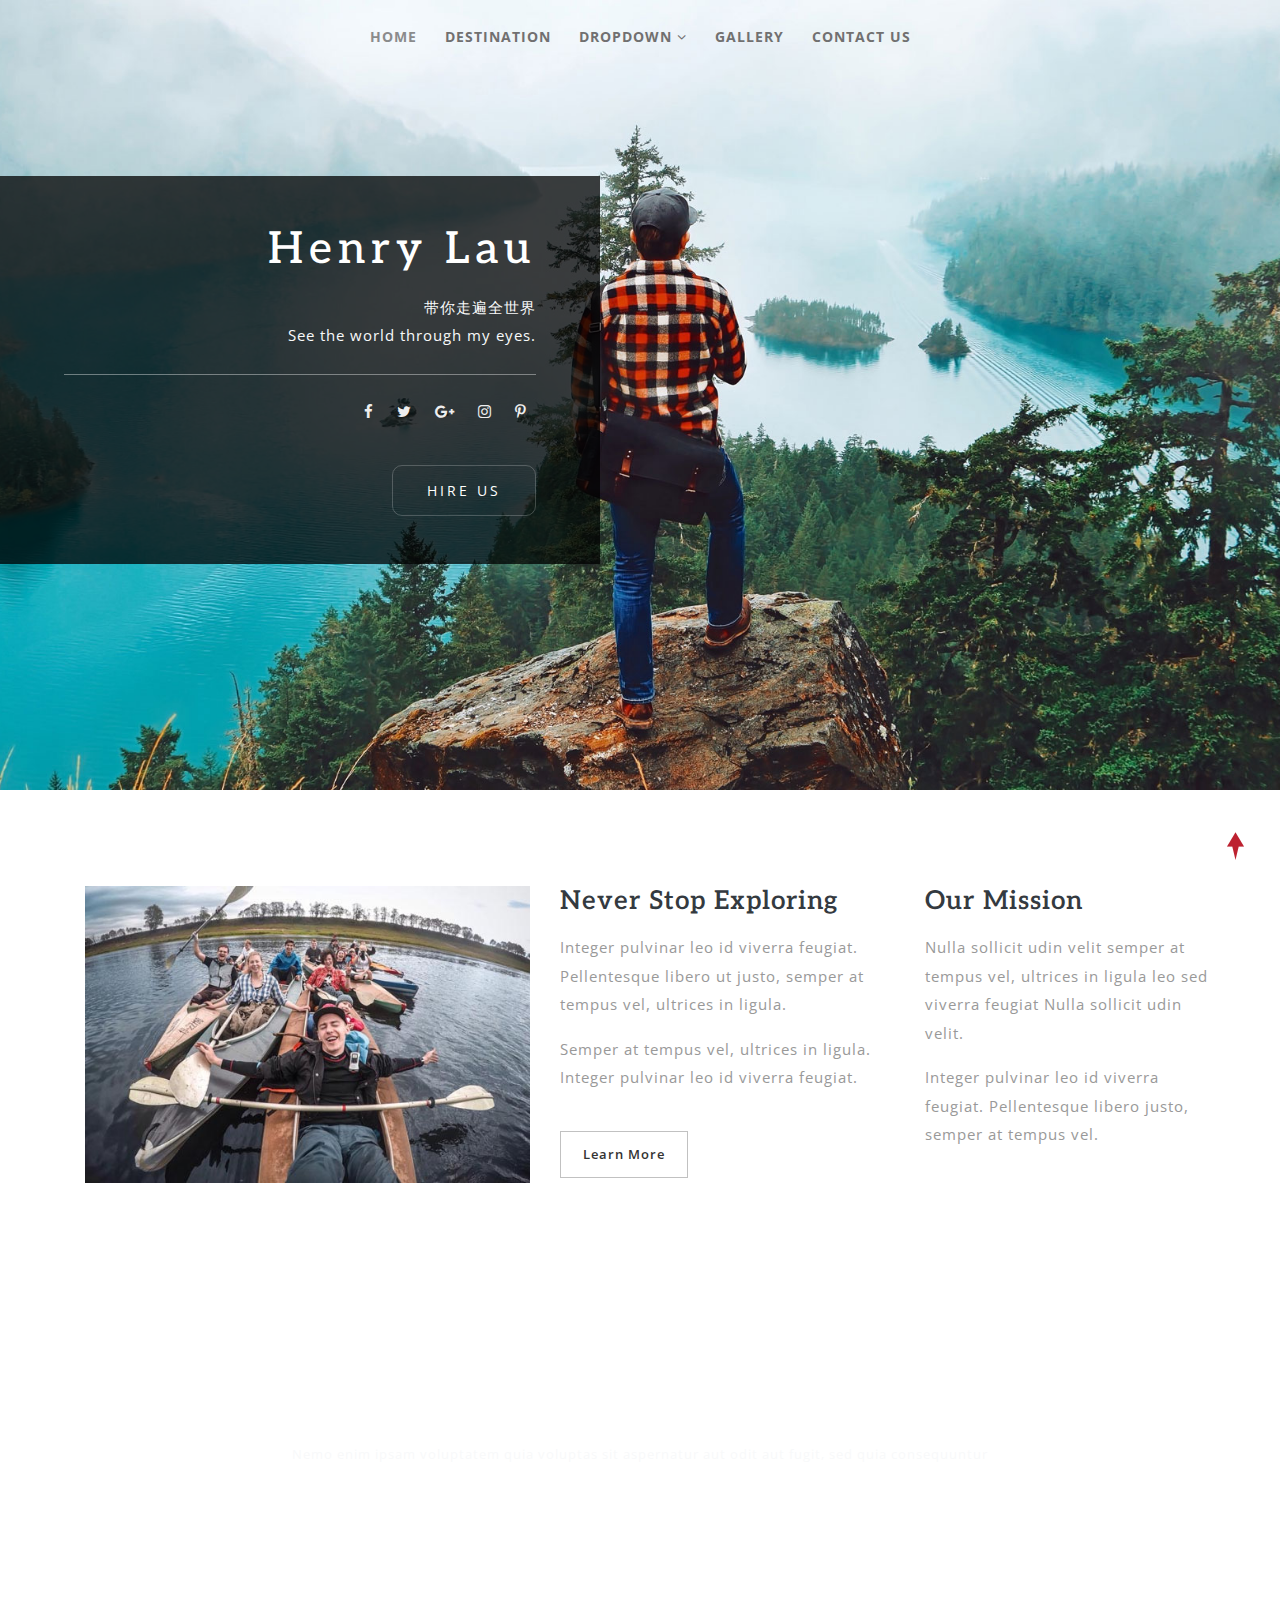
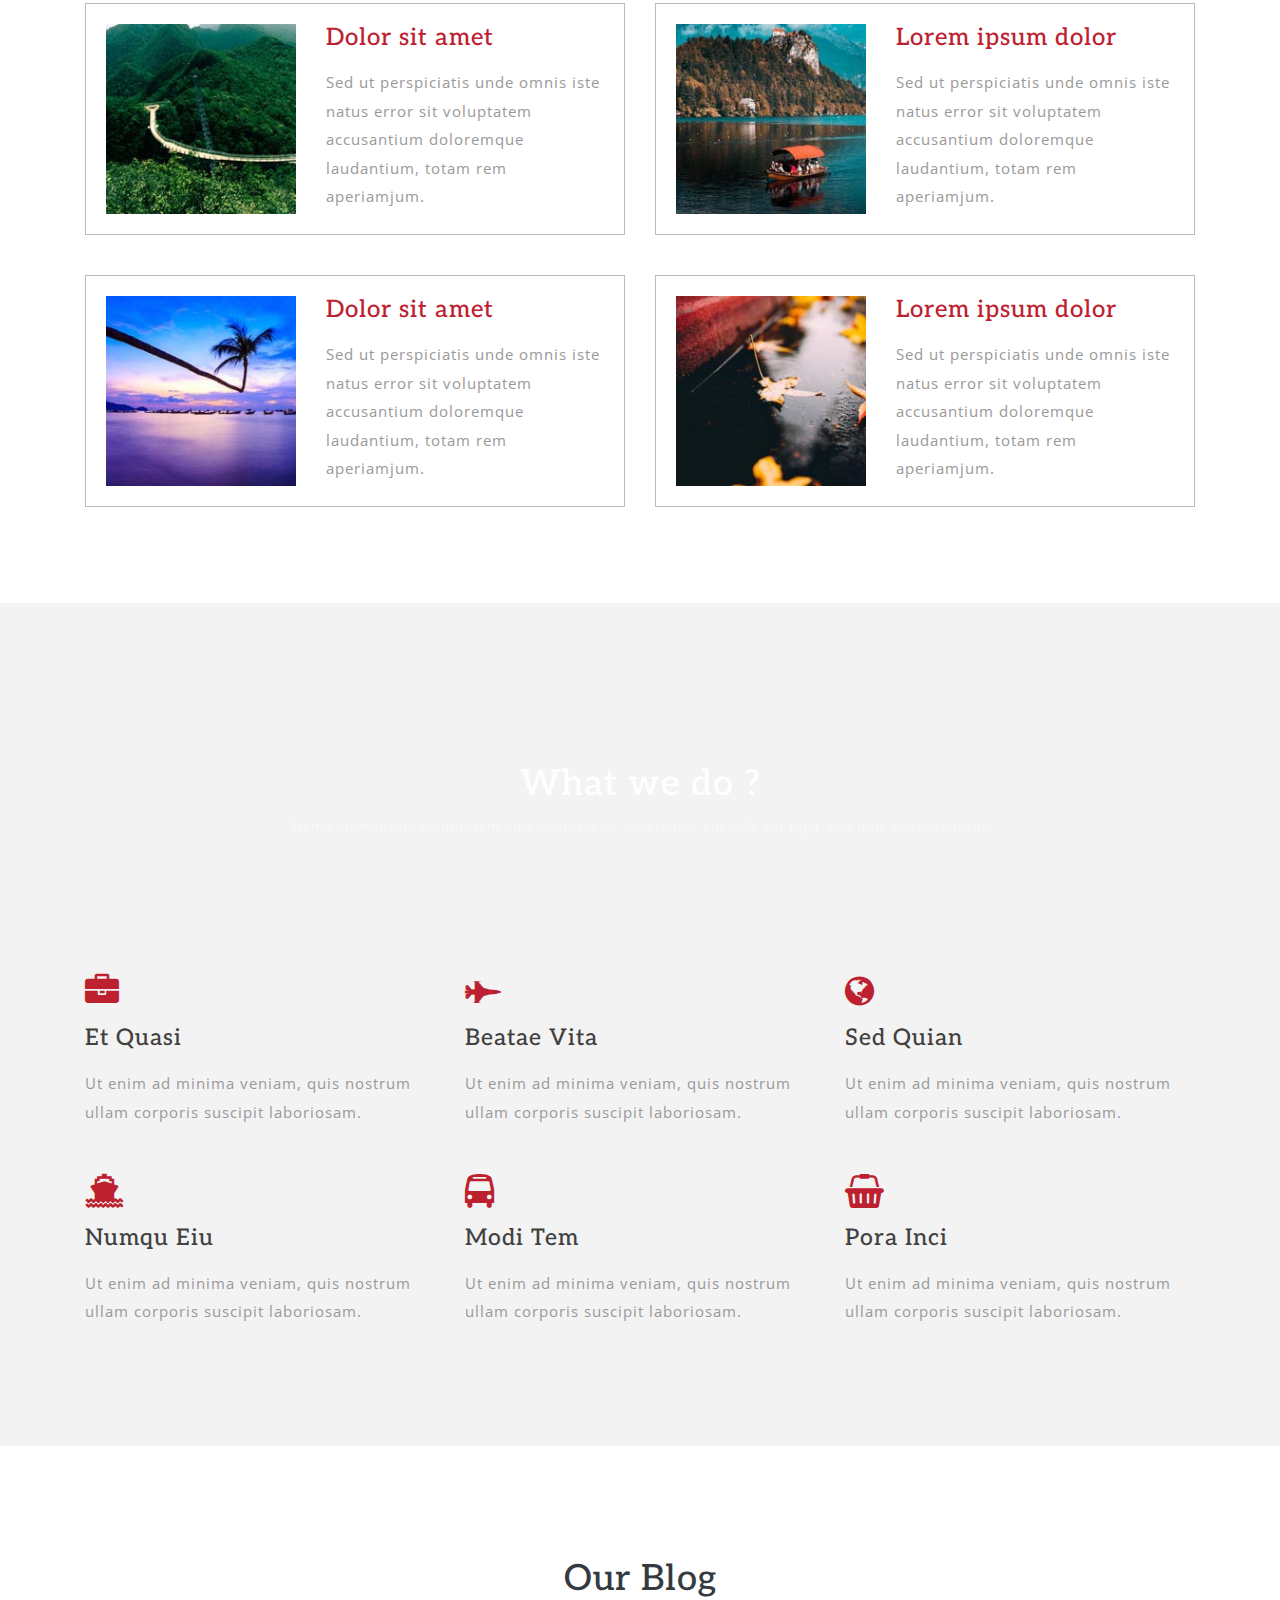
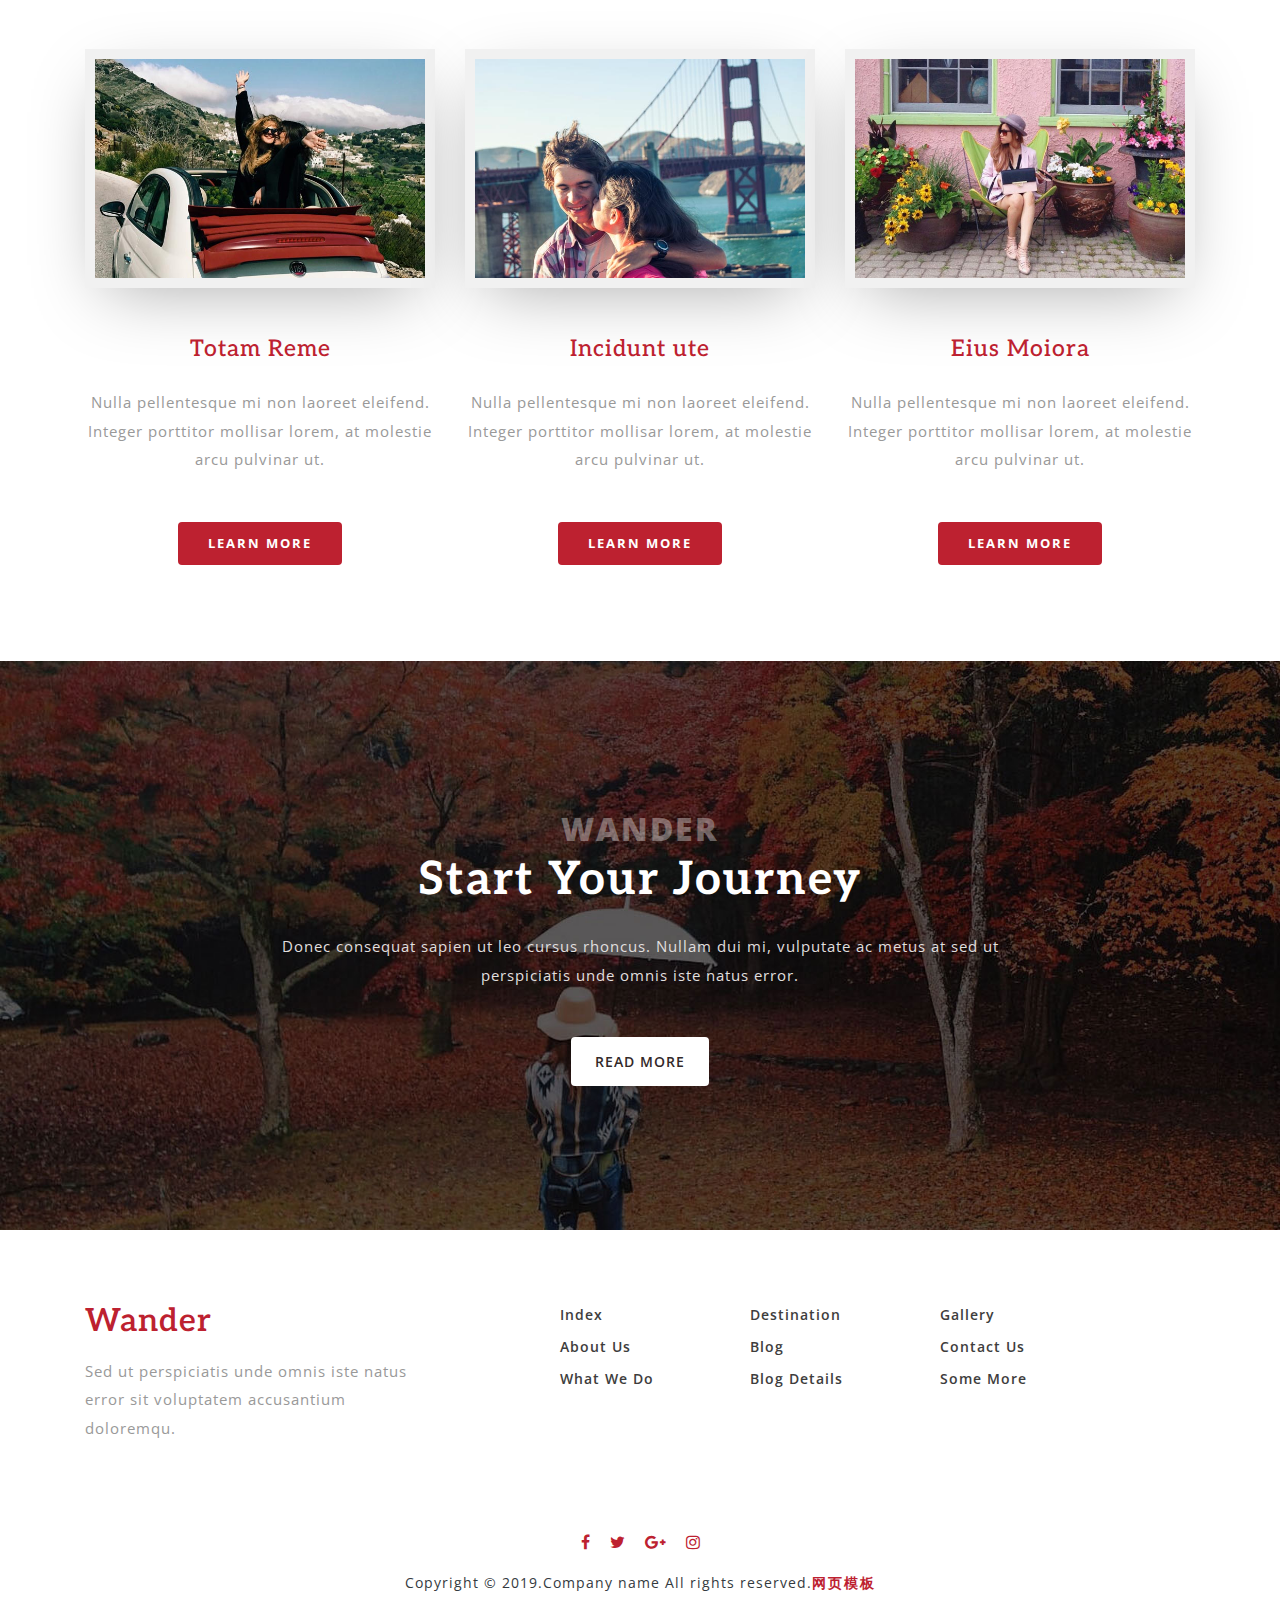
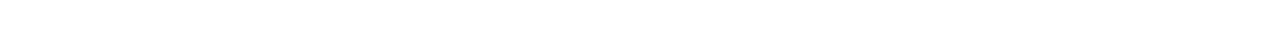
==== commit 91aee6b7: "Update index.html" ====
--- a/index.html
+++ b/index.html
@@ -2,7 +2,7 @@
 <html lang="zxx">
 
 <head>
-	<title>Home</title>
+	<title>欢迎来到WorldSafariTravel</title>
 	<!-- Meta tag Keywords -->
 	<meta name="viewport" content="width=device-width, initial-scale=1">
 	<meta charset="UTF-8" />
@@ -68,9 +68,8 @@
 			<!-- //nav -->
 			<div class="banner-text text-right">
 				<div class="banner-bot">
-					<h1><a href="index.html" class="logo text-wh">Wander</a></h1>
-					<p class="text-bl text-li mt-3 border-bottom pb-4">Nemo enim ipsam voluptatem quia voluptas sit aspernatur aut
-						odit aut fugit.</p>
+					<h1><a href="index.html" class="logo text-wh">Henry Lau</a></h1>
+					<p class="text-bl text-li mt-3 border-bottom pb-4">带你走遍全世界<span><br>See the world through my eyes.</span></p>
 					<div class="social-icons mt-4">
 						<ul class="list-unstyled">
 							<li>
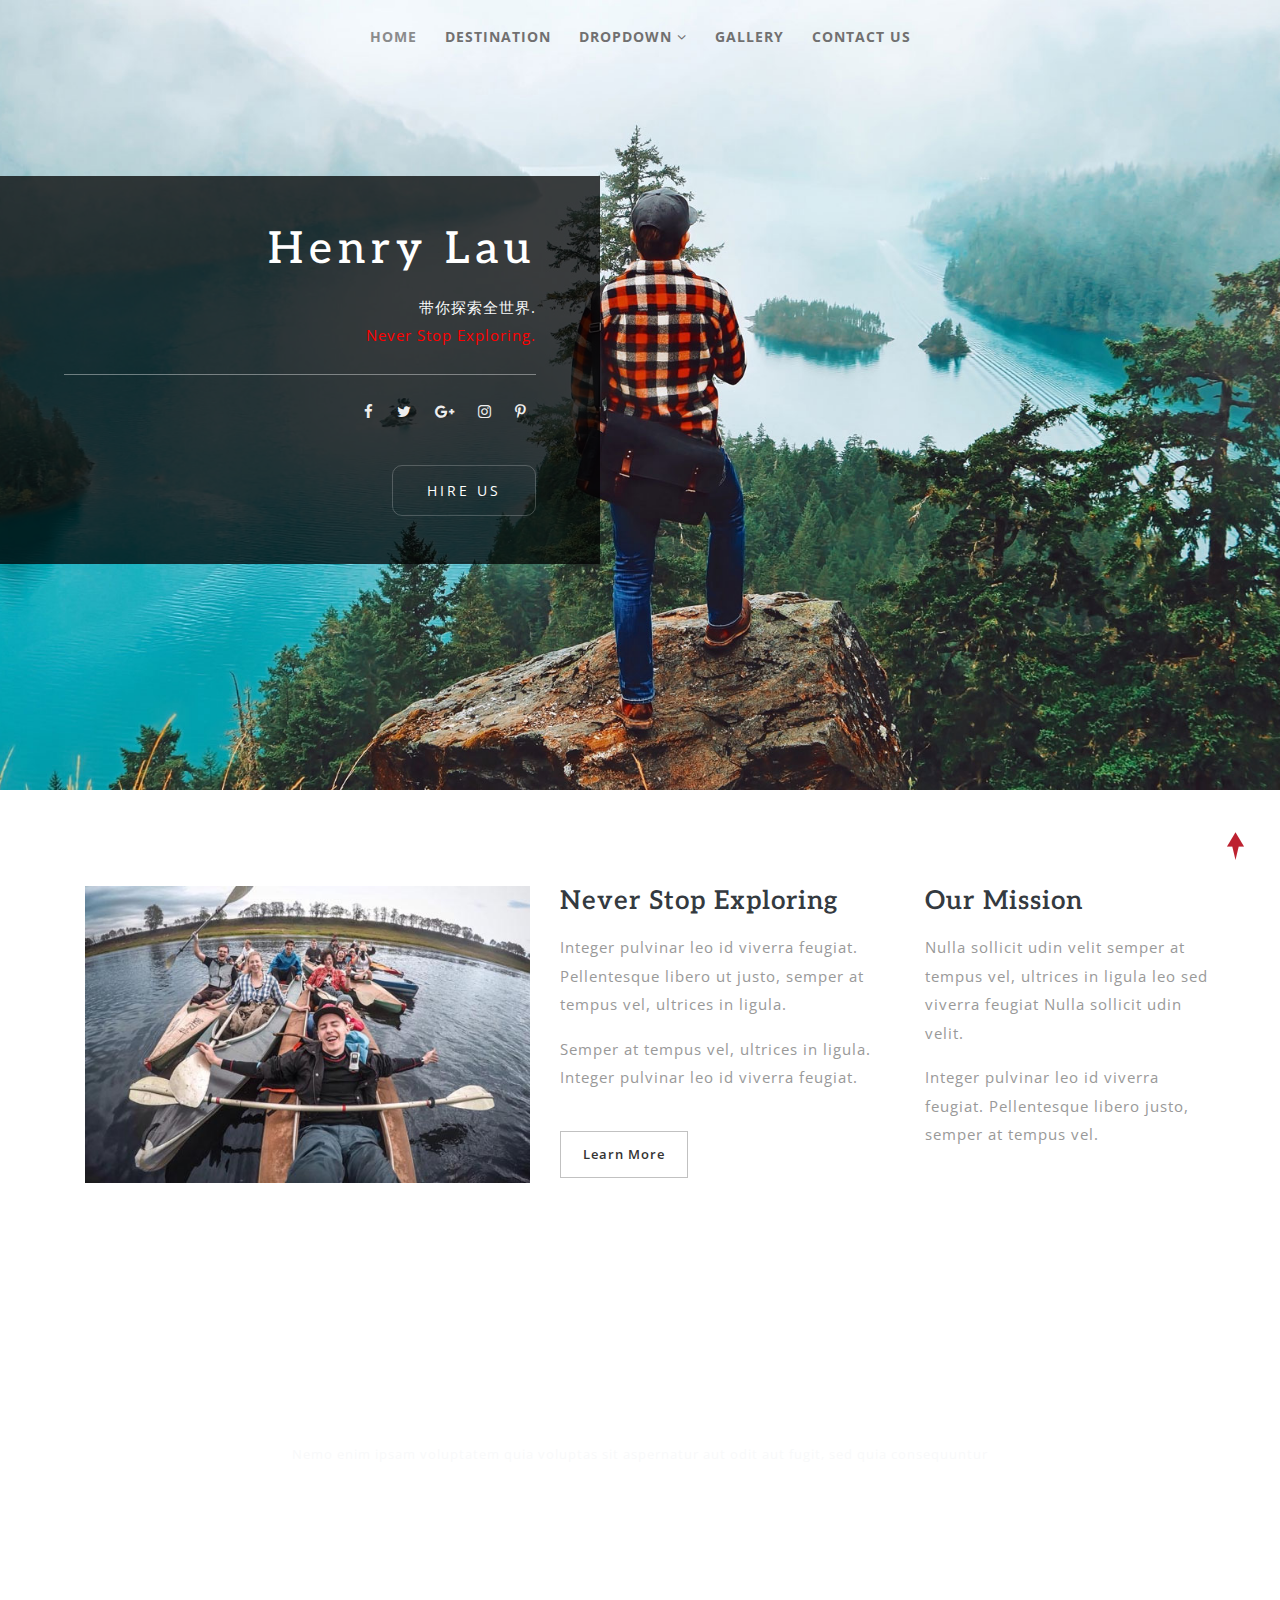
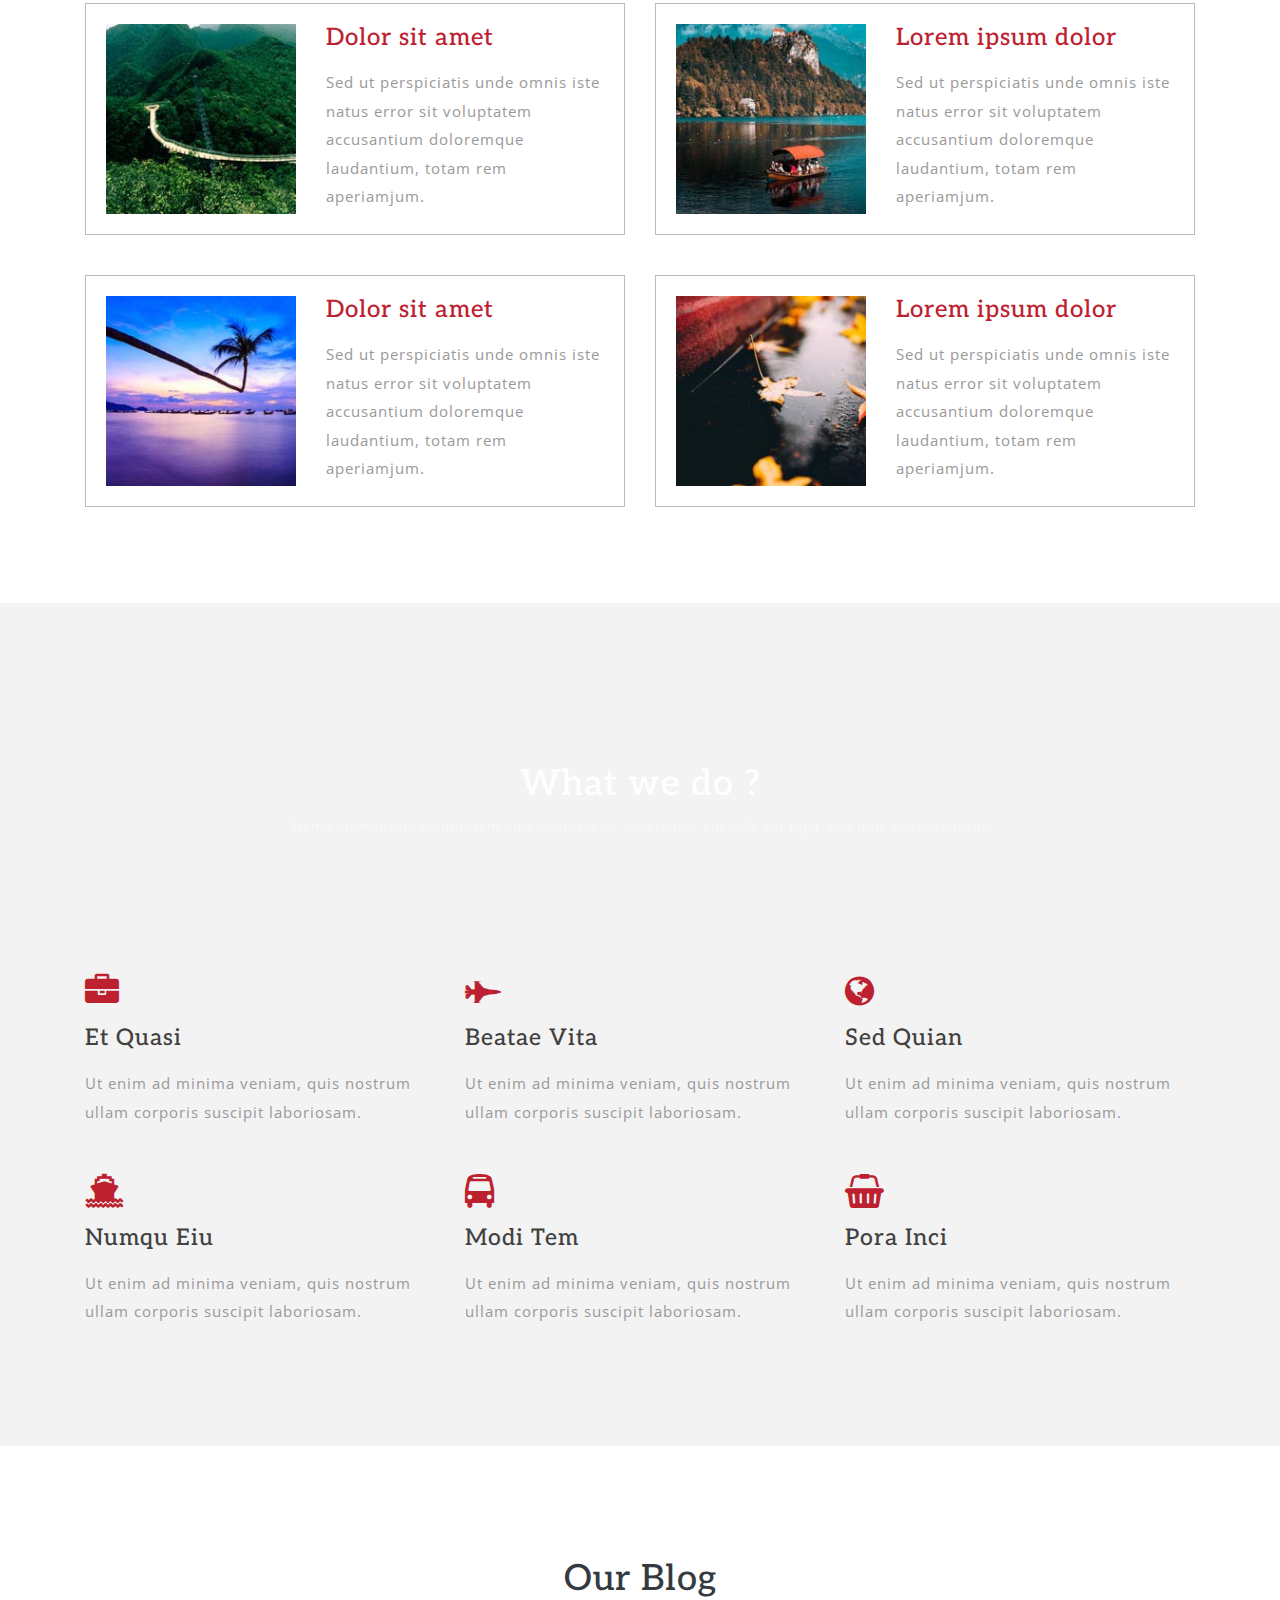
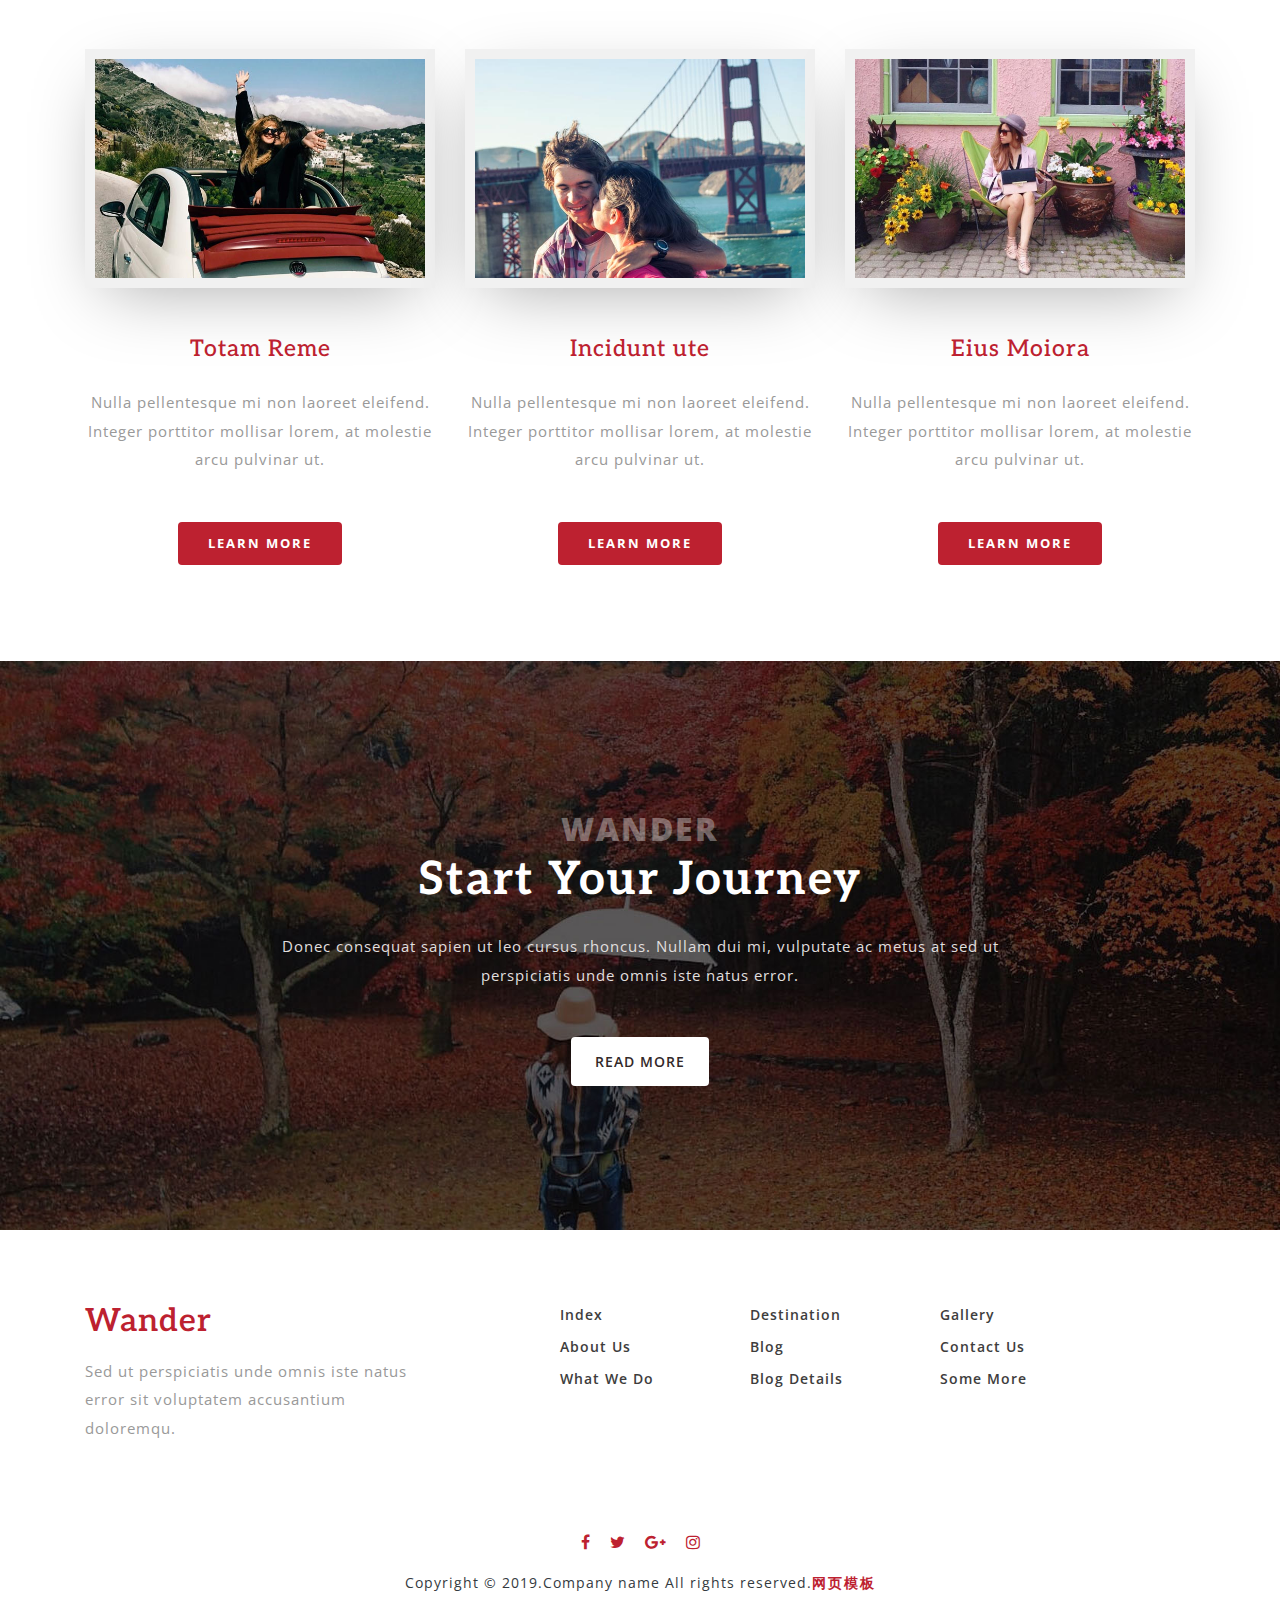
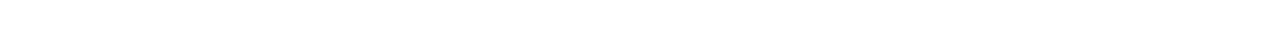
==== commit c4b267b9: "Update index.html" ====
--- a/index.html
+++ b/index.html
@@ -69,7 +69,7 @@
 			<div class="banner-text text-right">
 				<div class="banner-bot">
 					<h1><a href="index.html" class="logo text-wh">Henry Lau</a></h1>
-					<p class="text-bl text-li mt-3 border-bottom pb-4">带你走遍全世界<span><br>See the world through my eyes.</span></p>
+					<p class="text-bl text-li mt-3 border-bottom pb-4">带你探索全世界.<span style="color: red"><br>Never Stop Exploring.</span></p>
 					<div class="social-icons mt-4">
 						<ul class="list-unstyled">
 							<li>
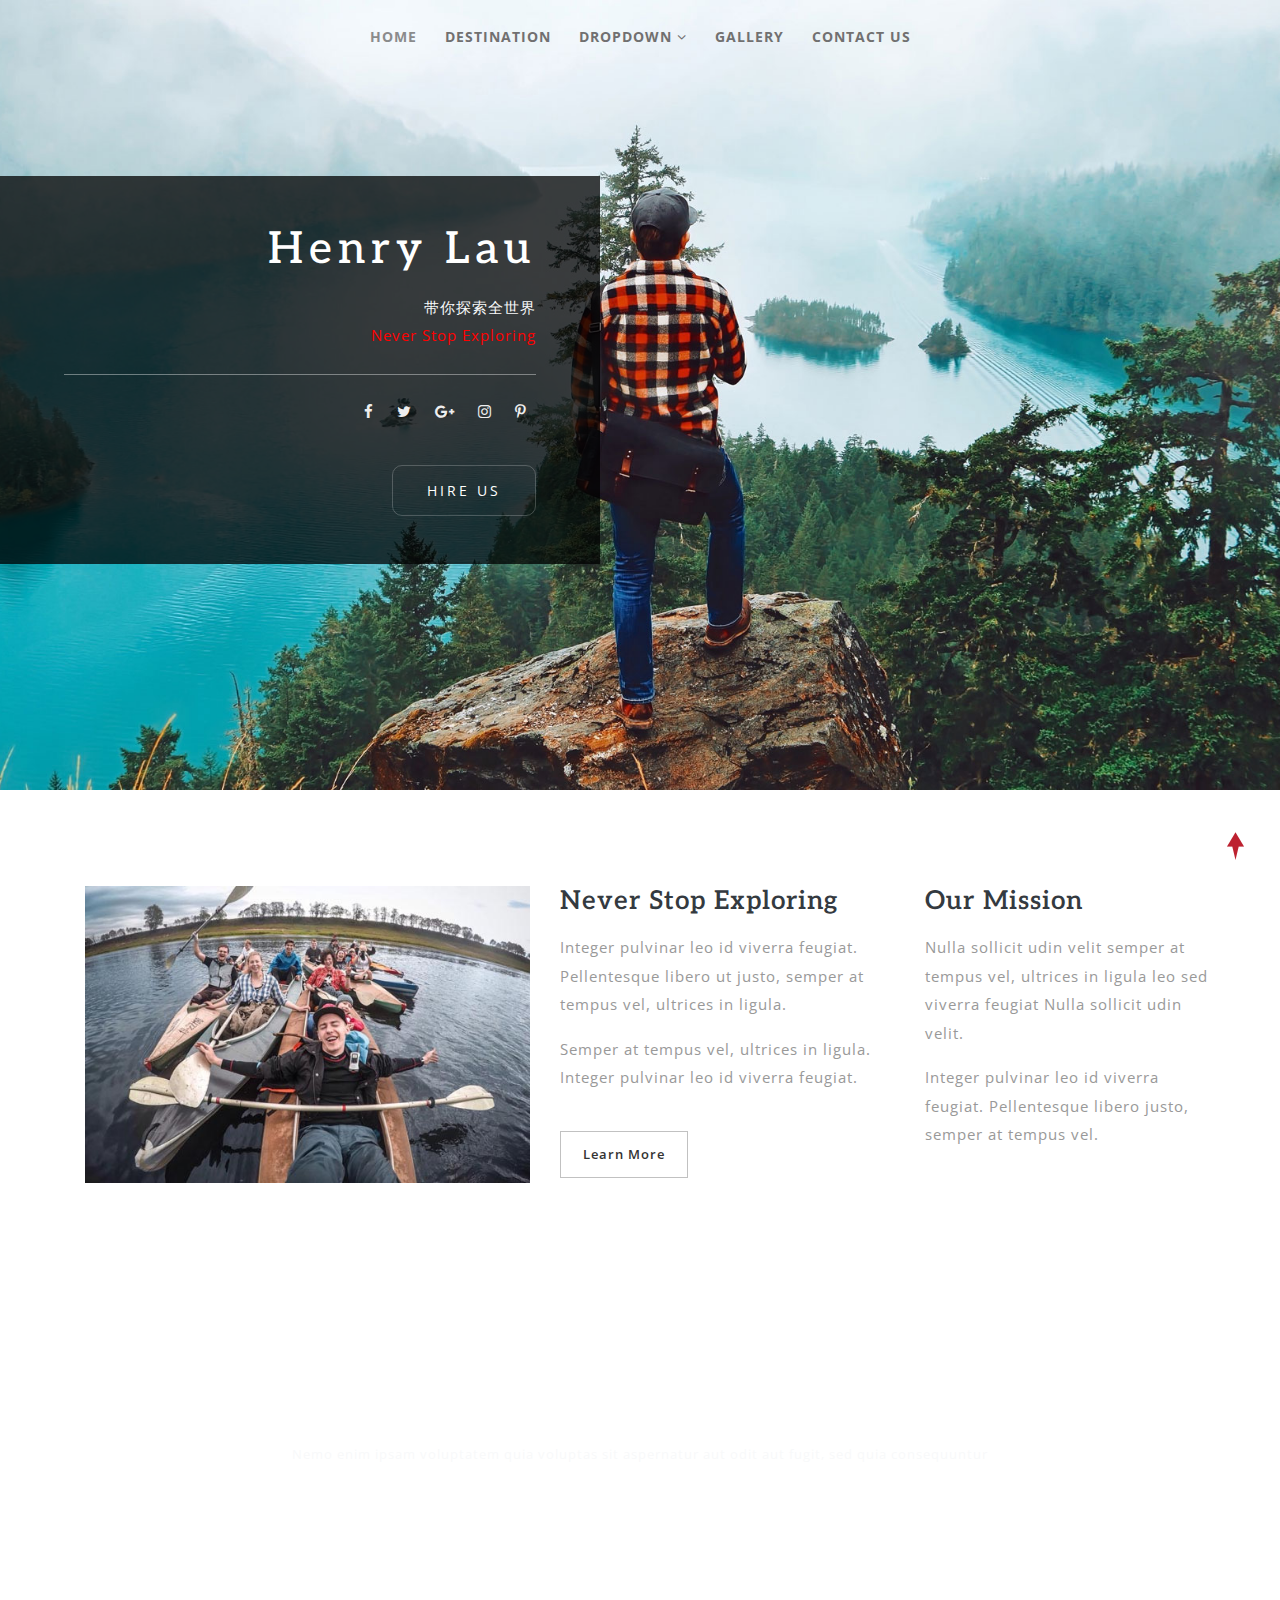
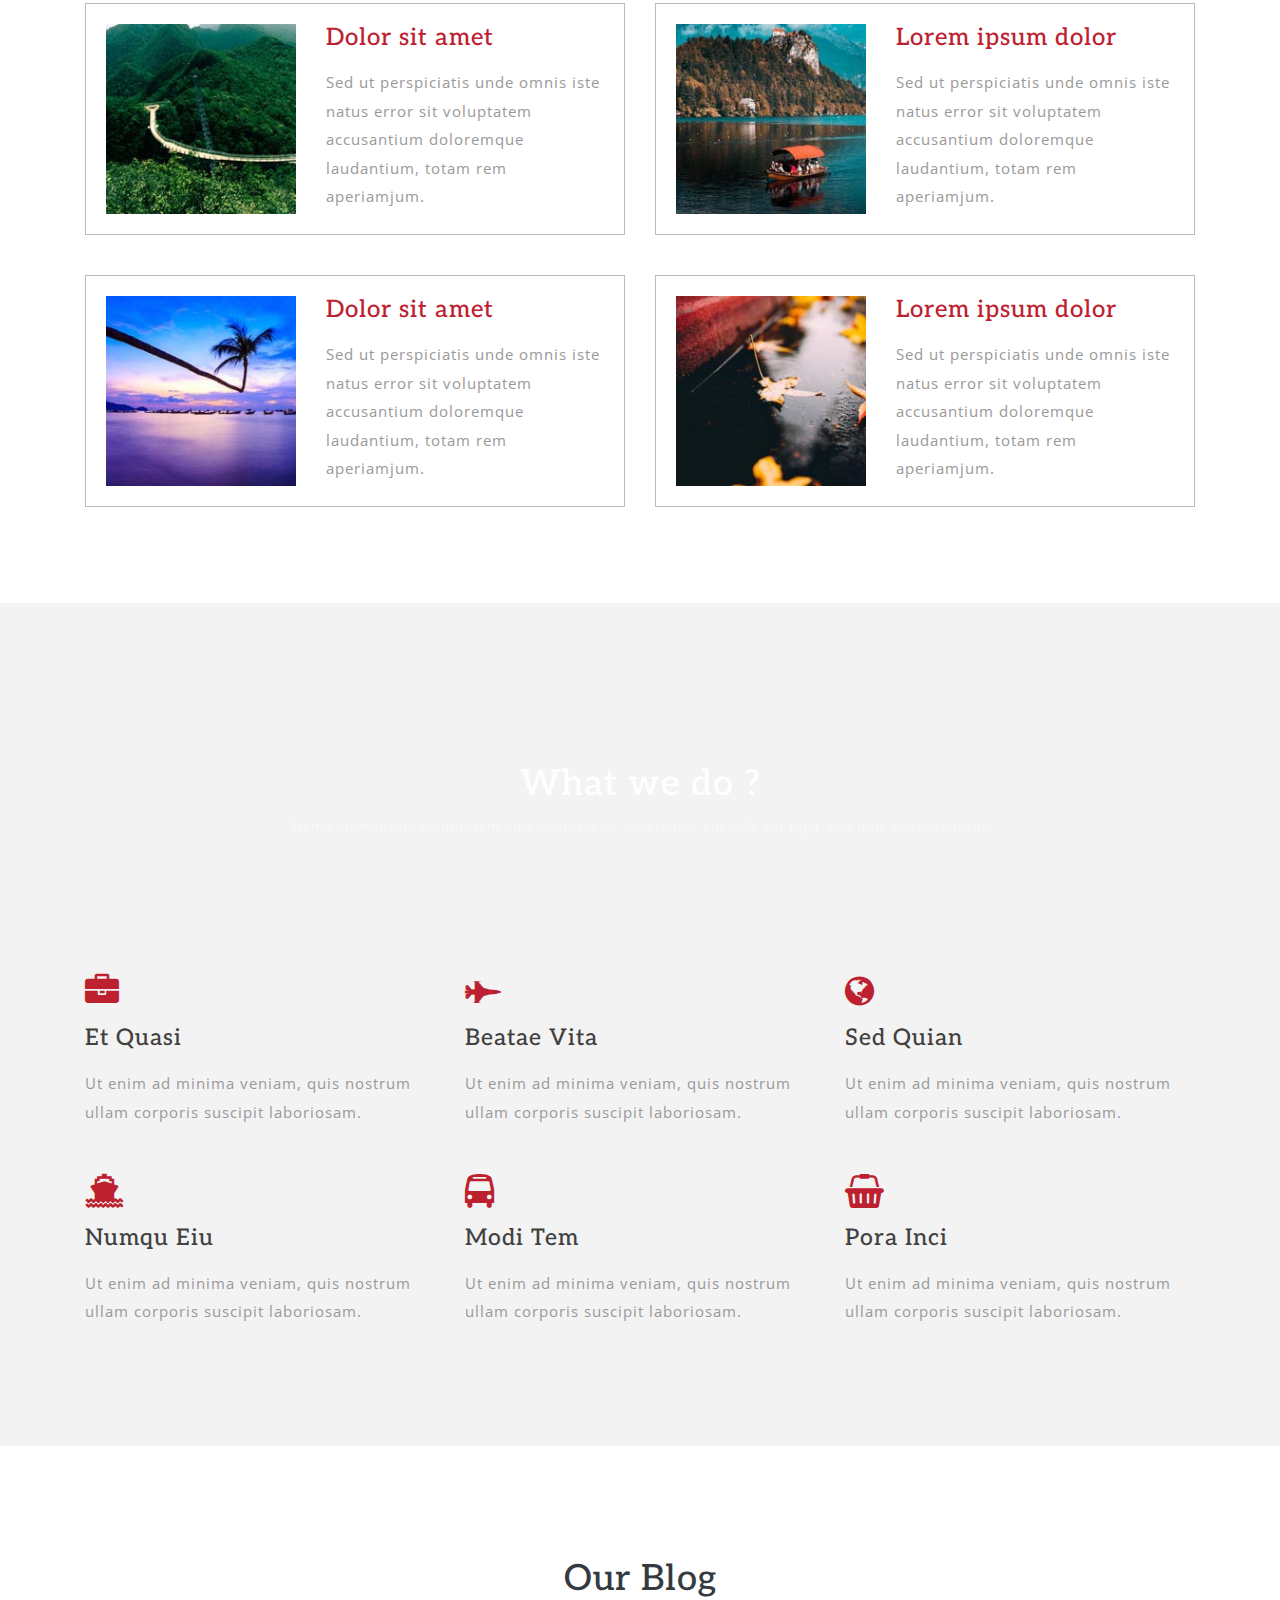
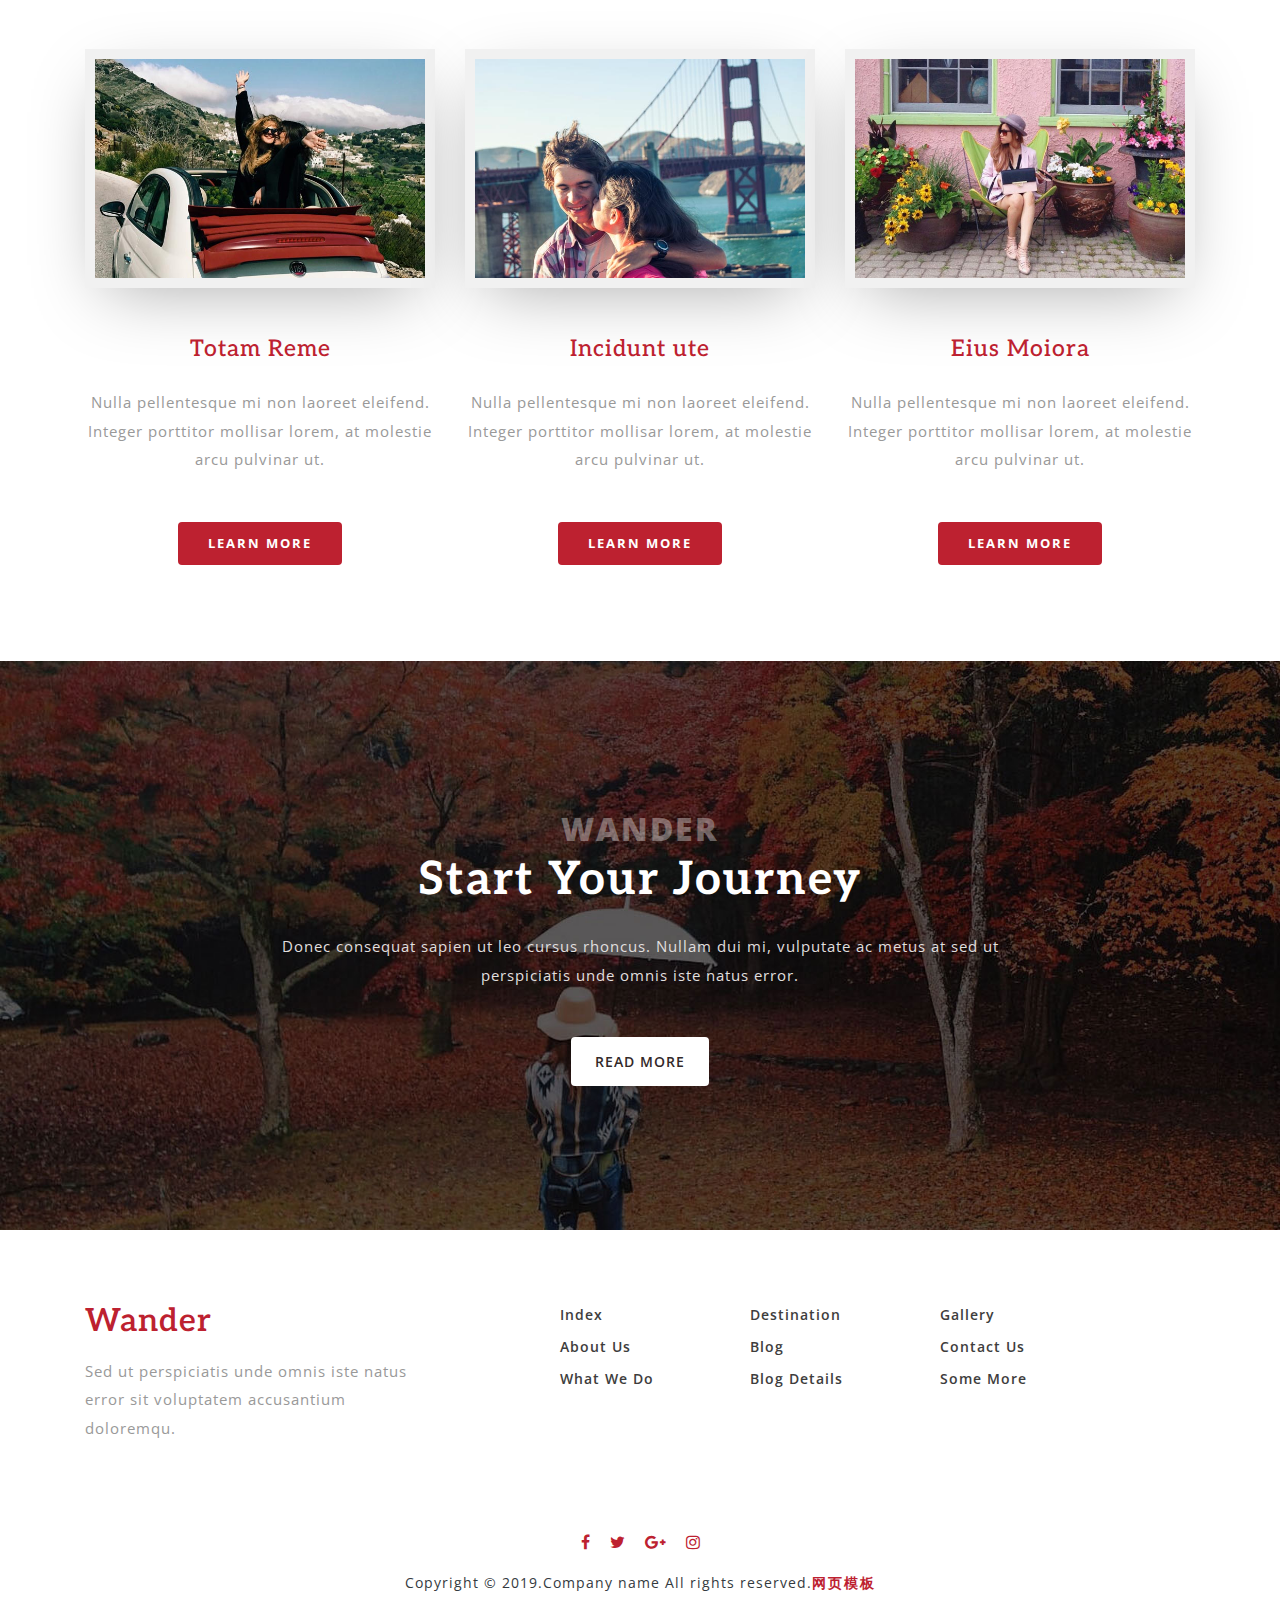
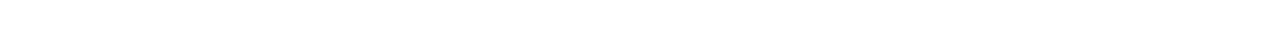
==== commit be7f5610: "Update index.html" ====
--- a/index.html
+++ b/index.html
@@ -69,7 +69,7 @@
 			<div class="banner-text text-right">
 				<div class="banner-bot">
 					<h1><a href="index.html" class="logo text-wh">Henry Lau</a></h1>
-					<p class="text-bl text-li mt-3 border-bottom pb-4">带你探索全世界.<span style="color: red"><br>Never Stop Exploring.</span></p>
+					<p class="text-bl text-li mt-3 border-bottom pb-4">带你探索全世界<span style="color: red"><br>Never Stop Exploring</span></p>
 					<div class="social-icons mt-4">
 						<ul class="list-unstyled">
 							<li>
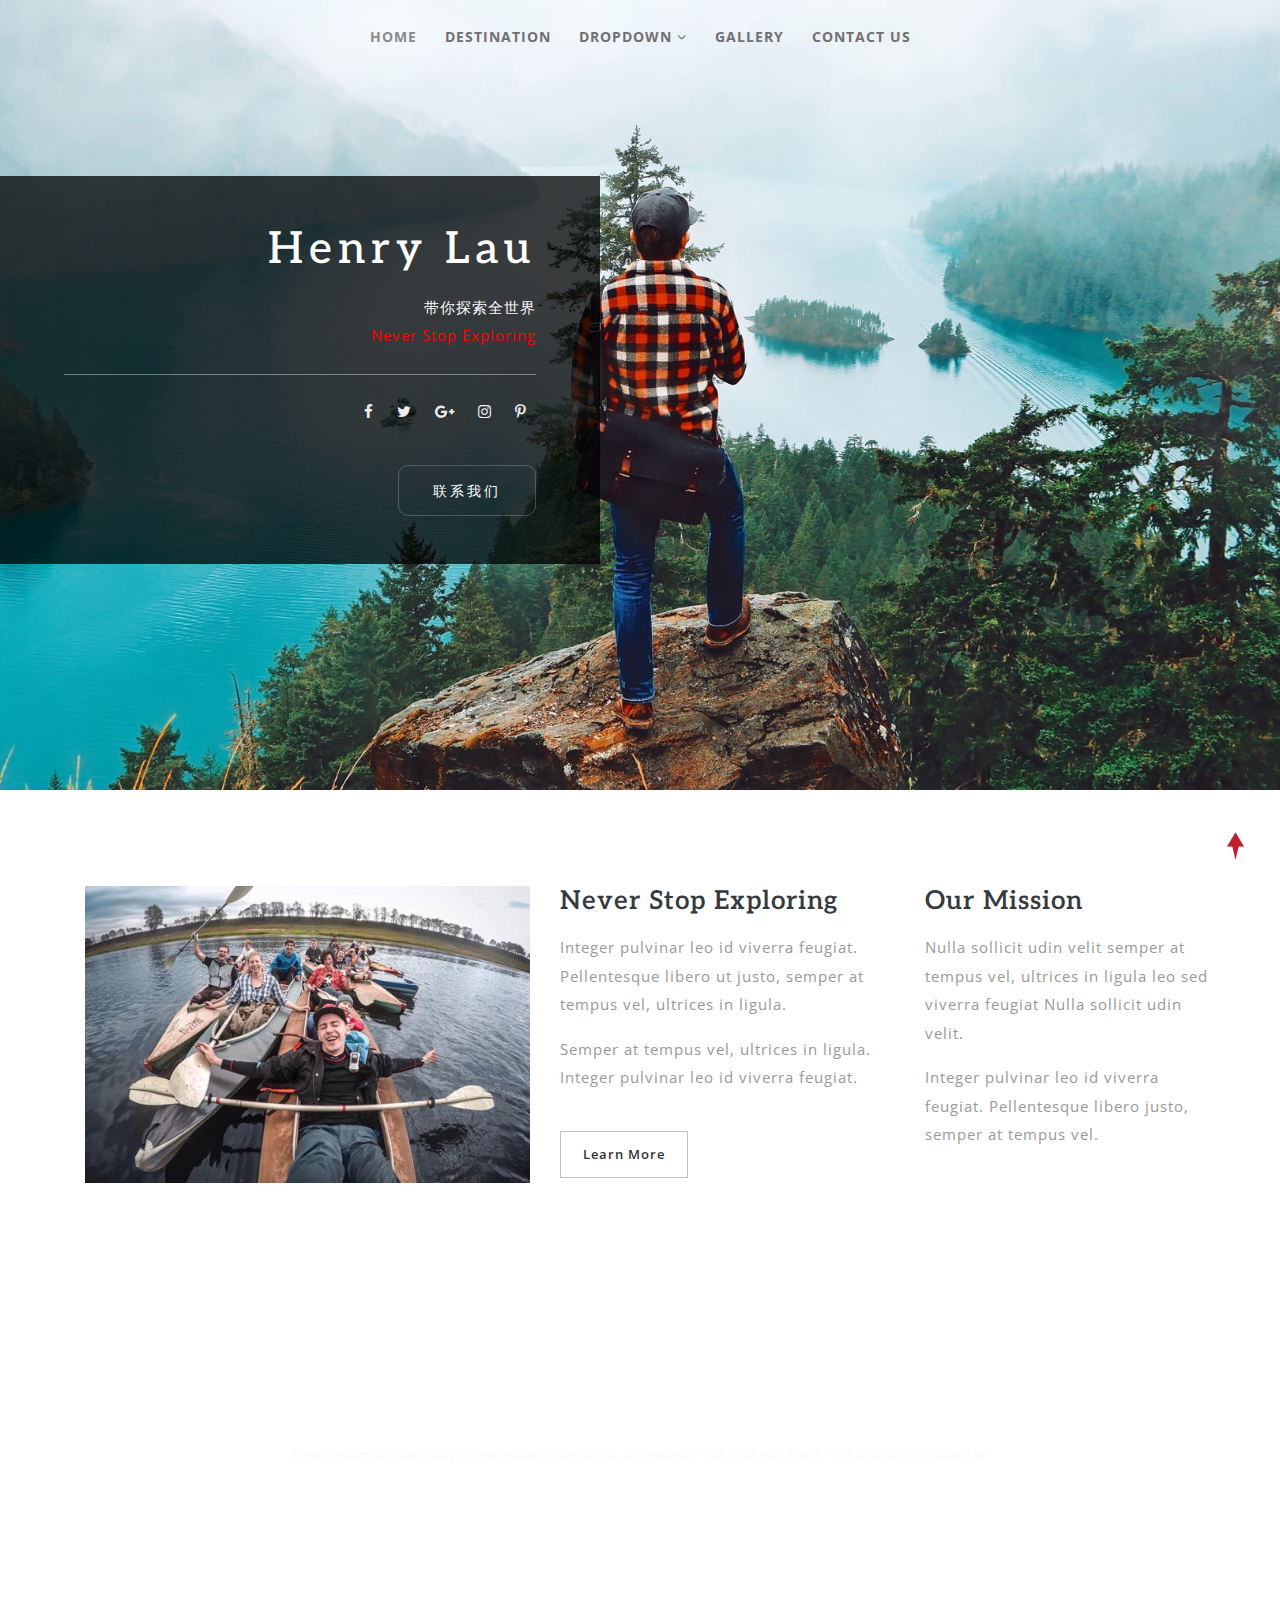
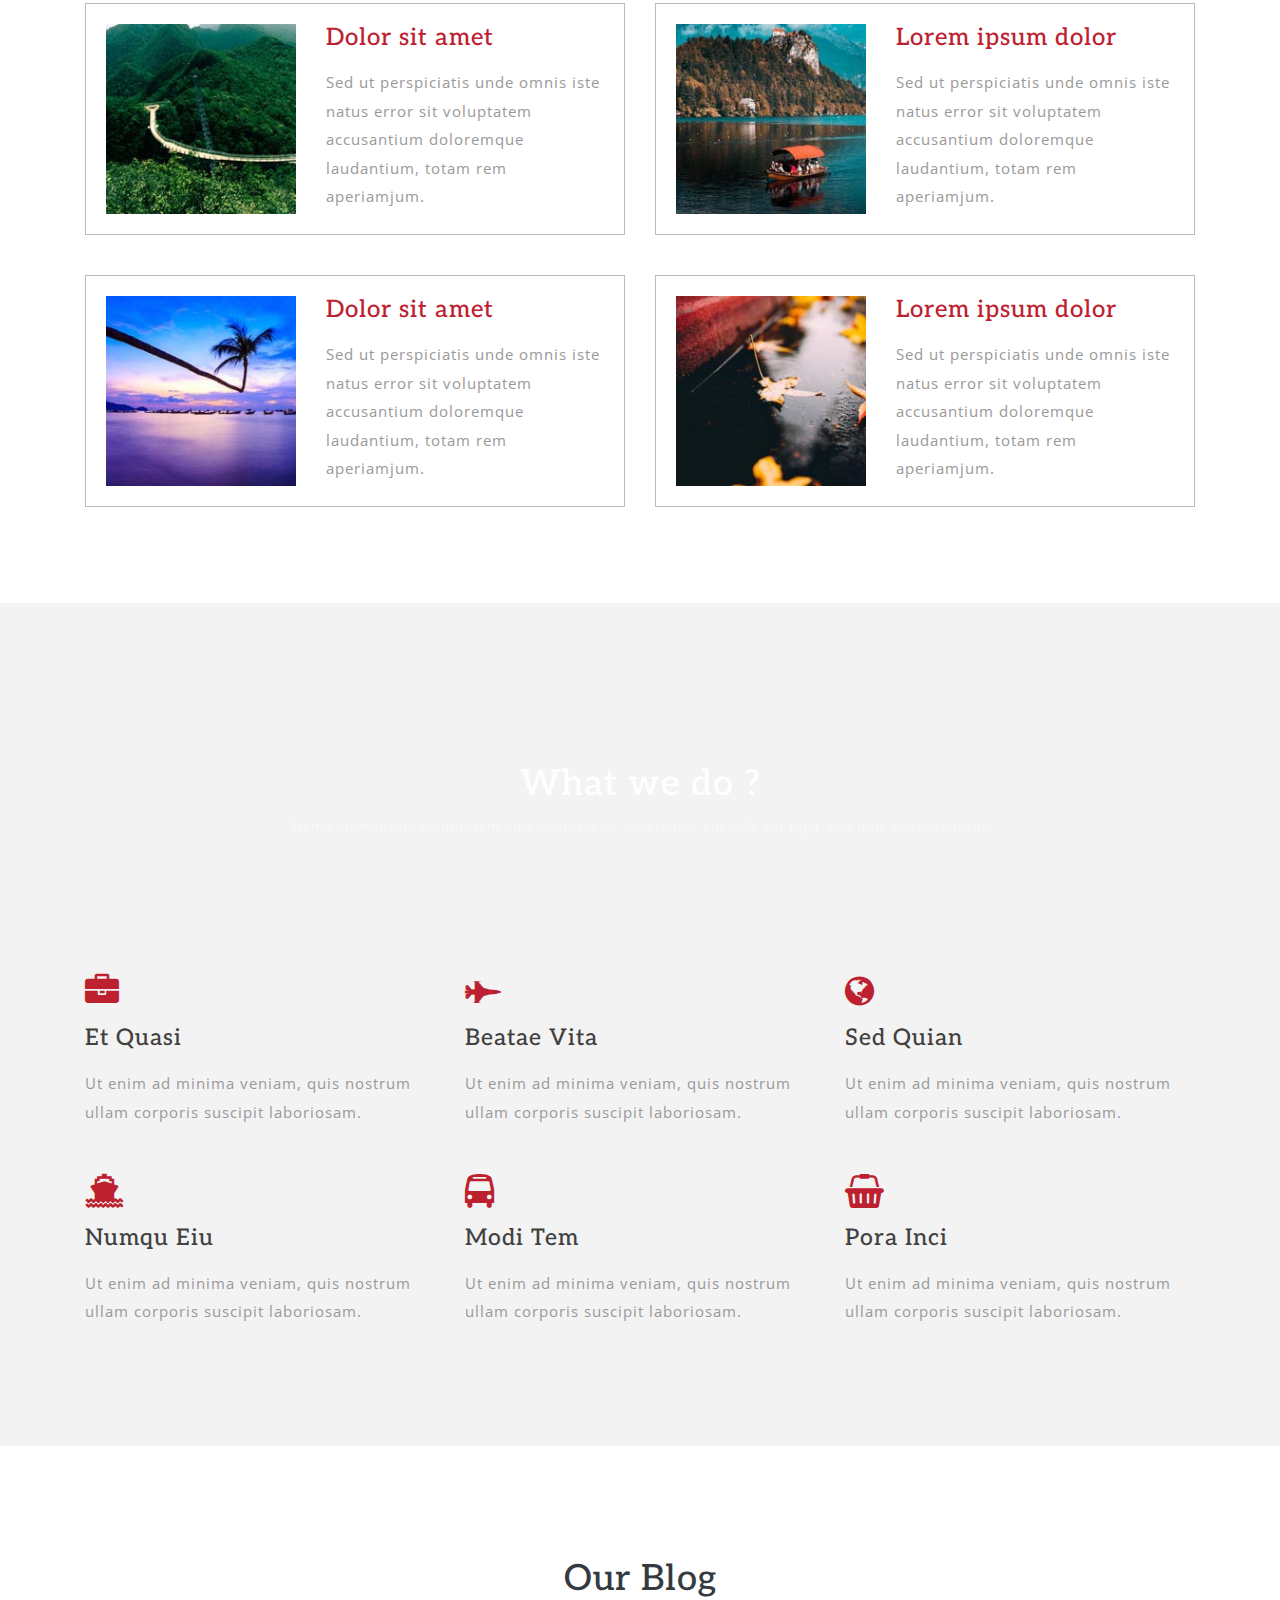
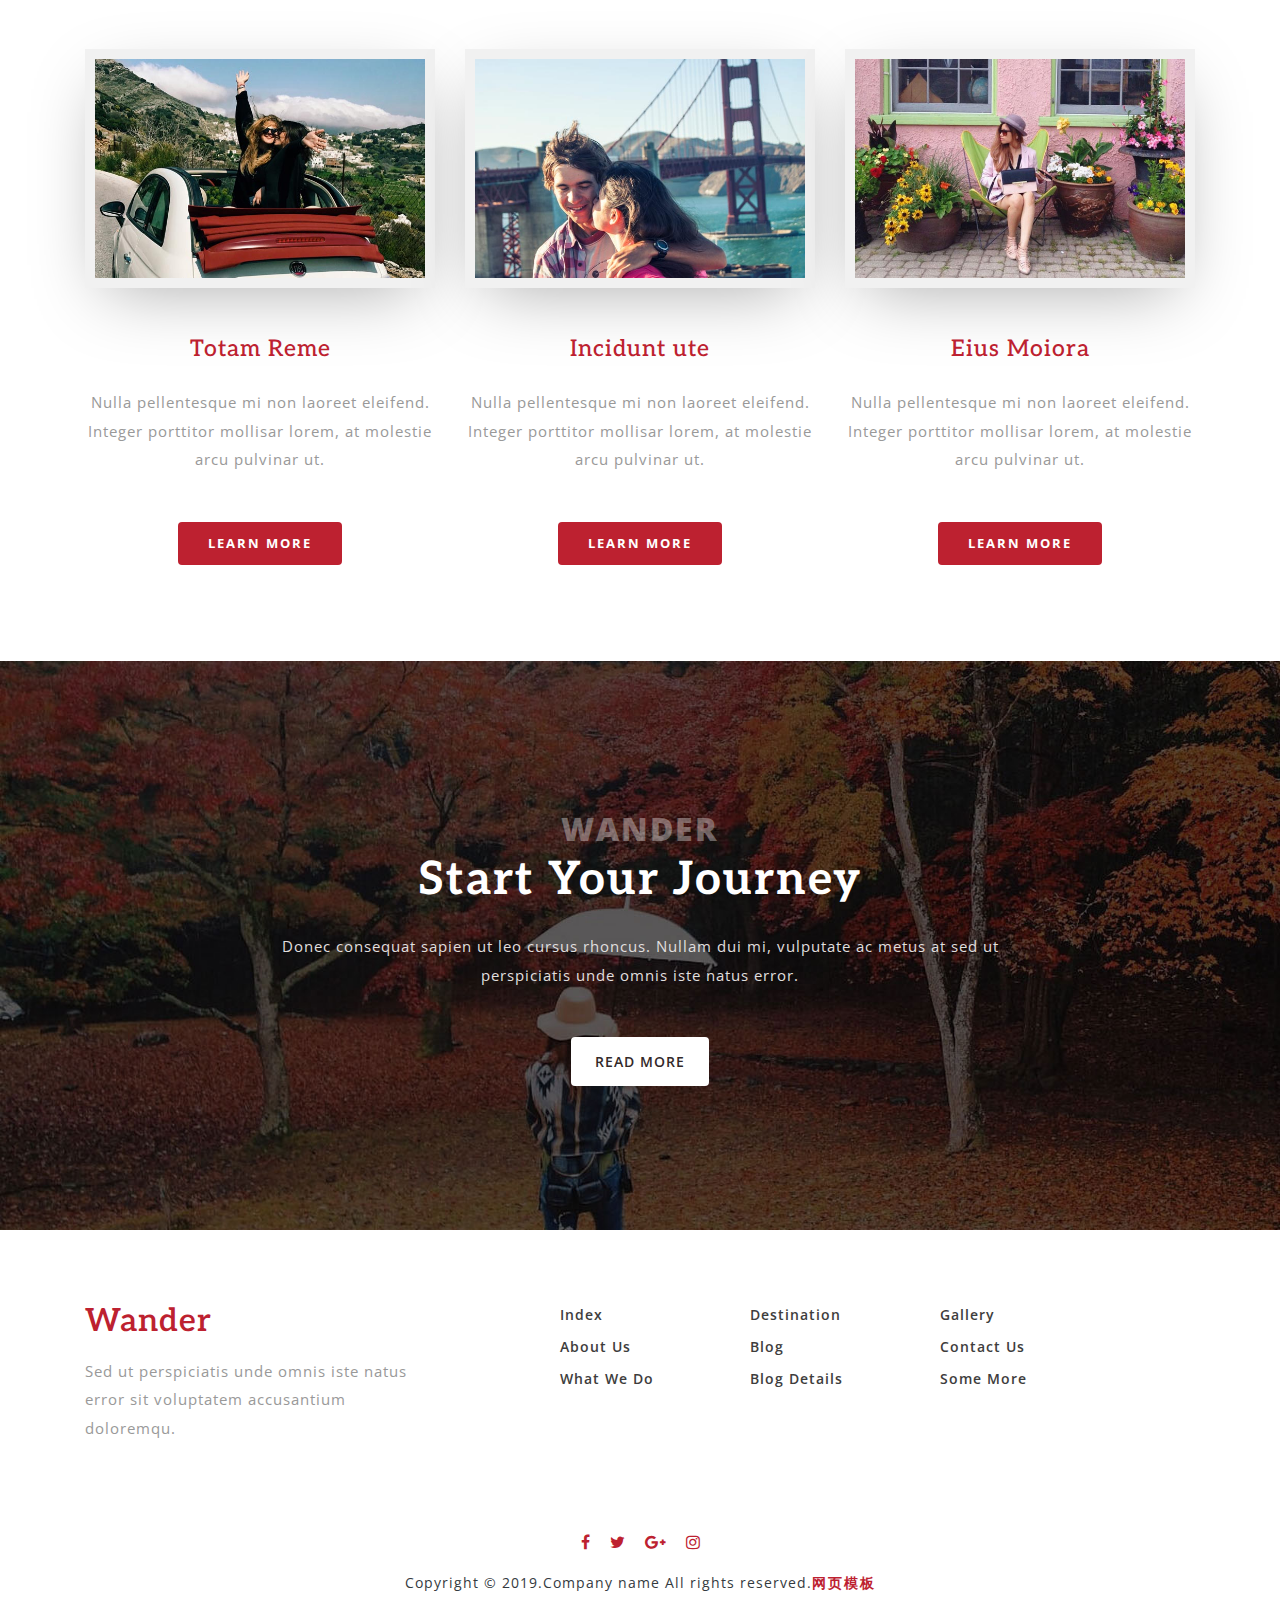
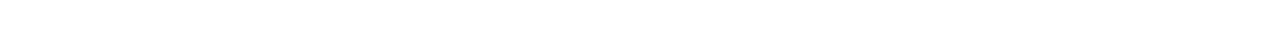
==== commit 35495173: "Update index.html" ====
--- a/index.html
+++ b/index.html
@@ -99,7 +99,7 @@
 							</li>
 						</ul>
 					</div>
-					<a href="contact.html" class="btn button-style">Hire Us</a>
+					<a href="contact.html" class="btn button-style">联系我们</a>
 				</div>
 			</div>
 		</div>
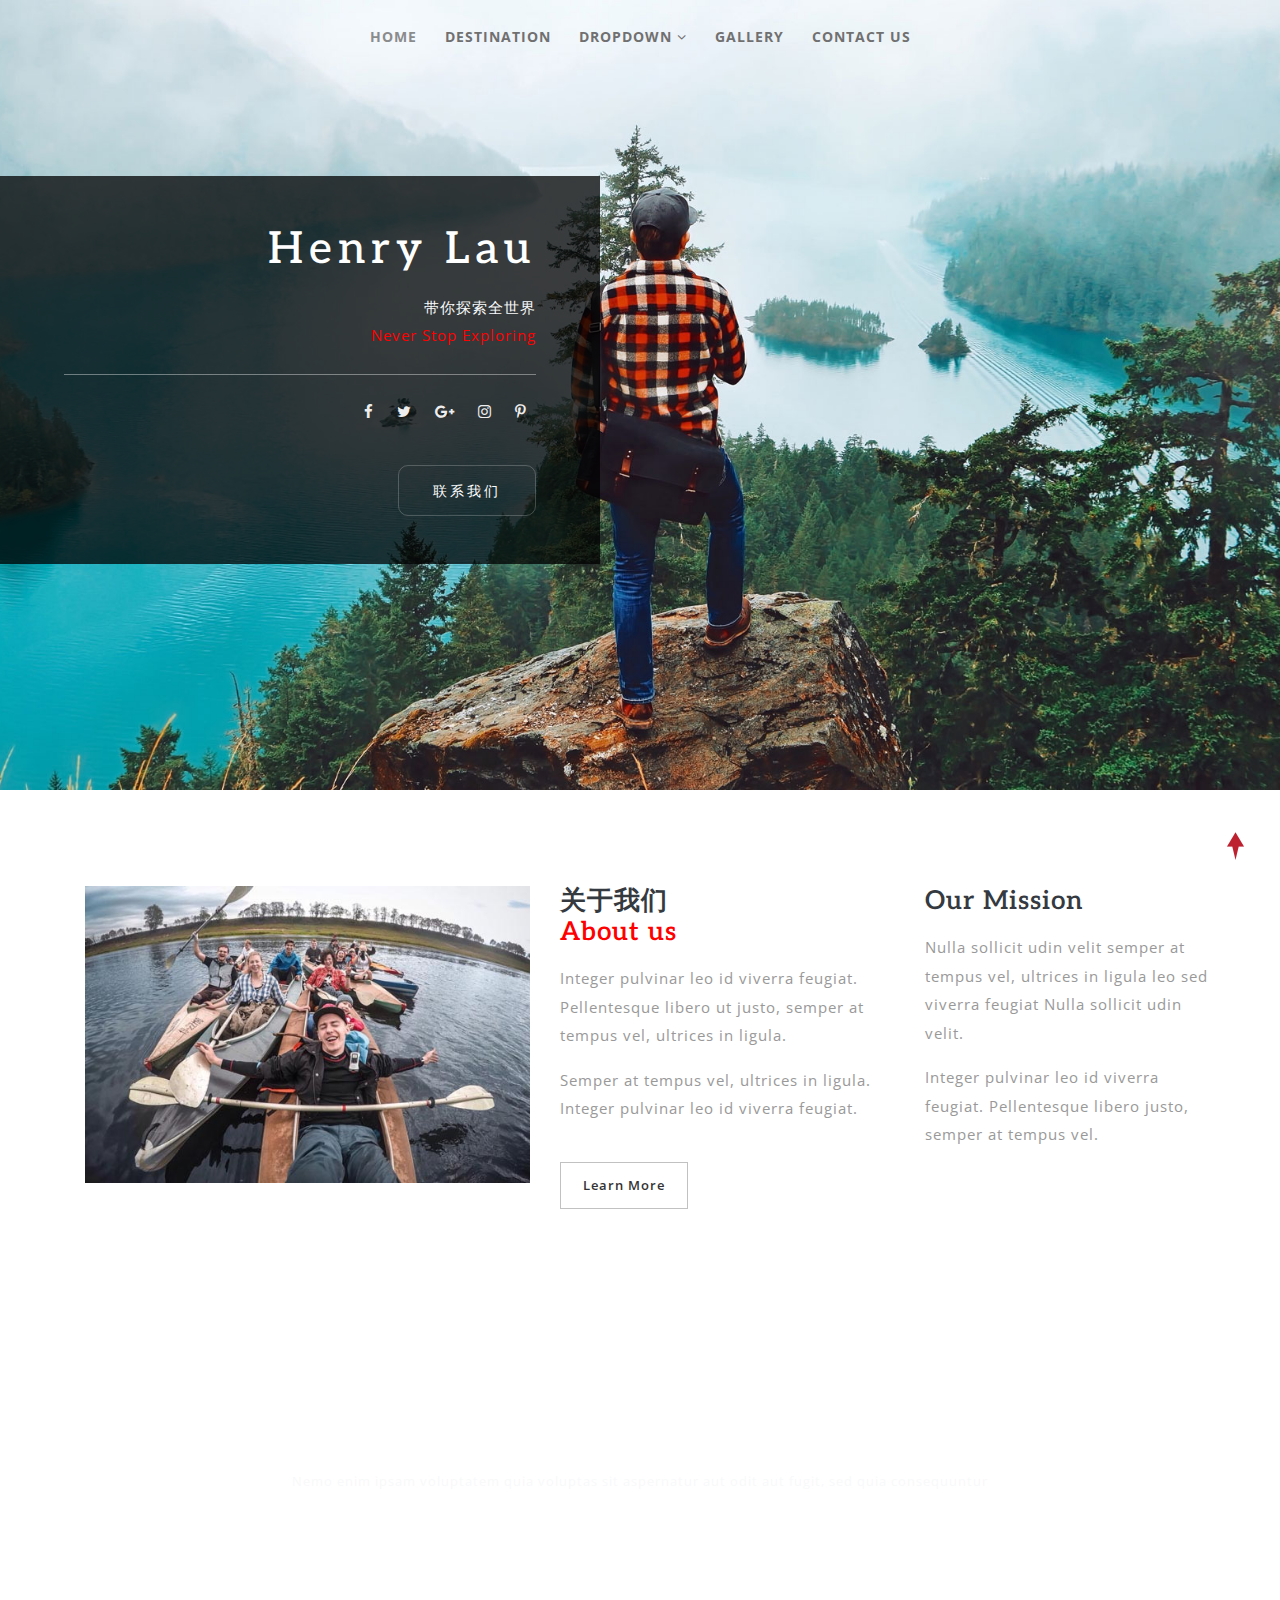
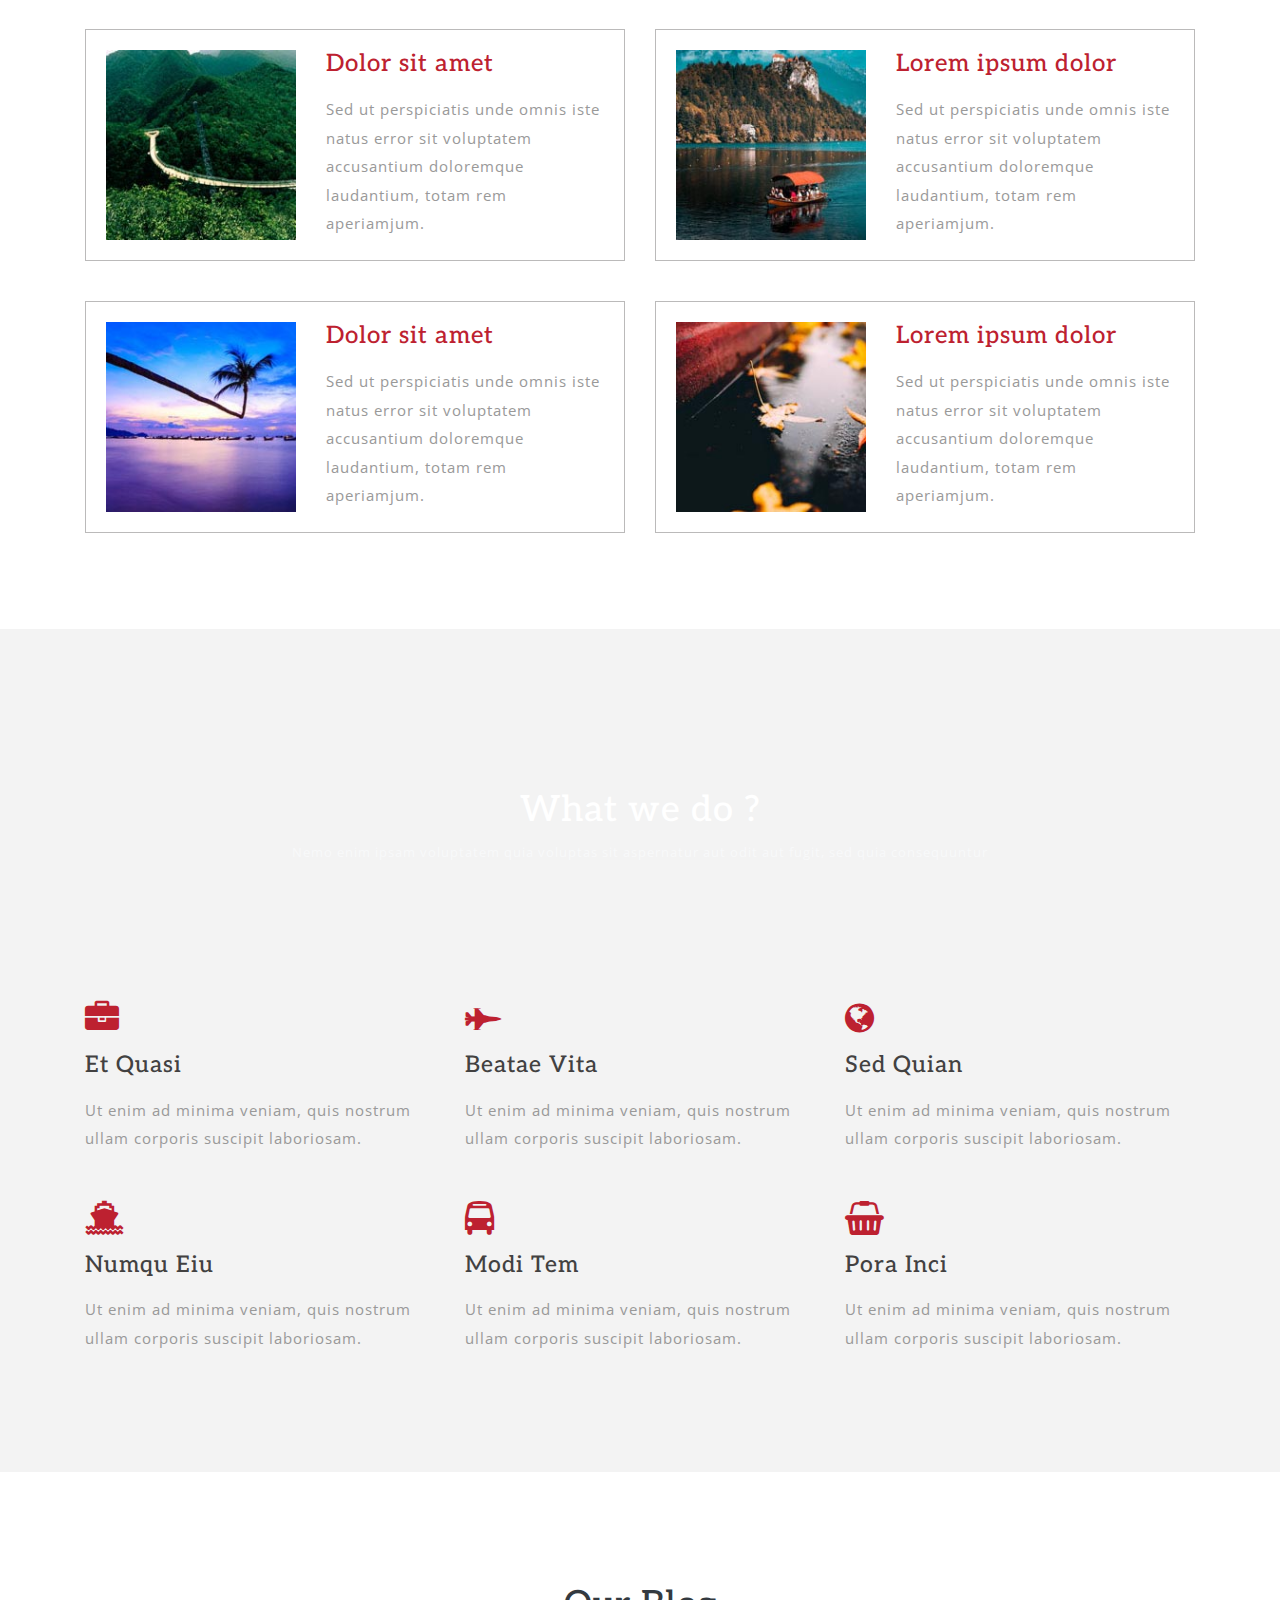
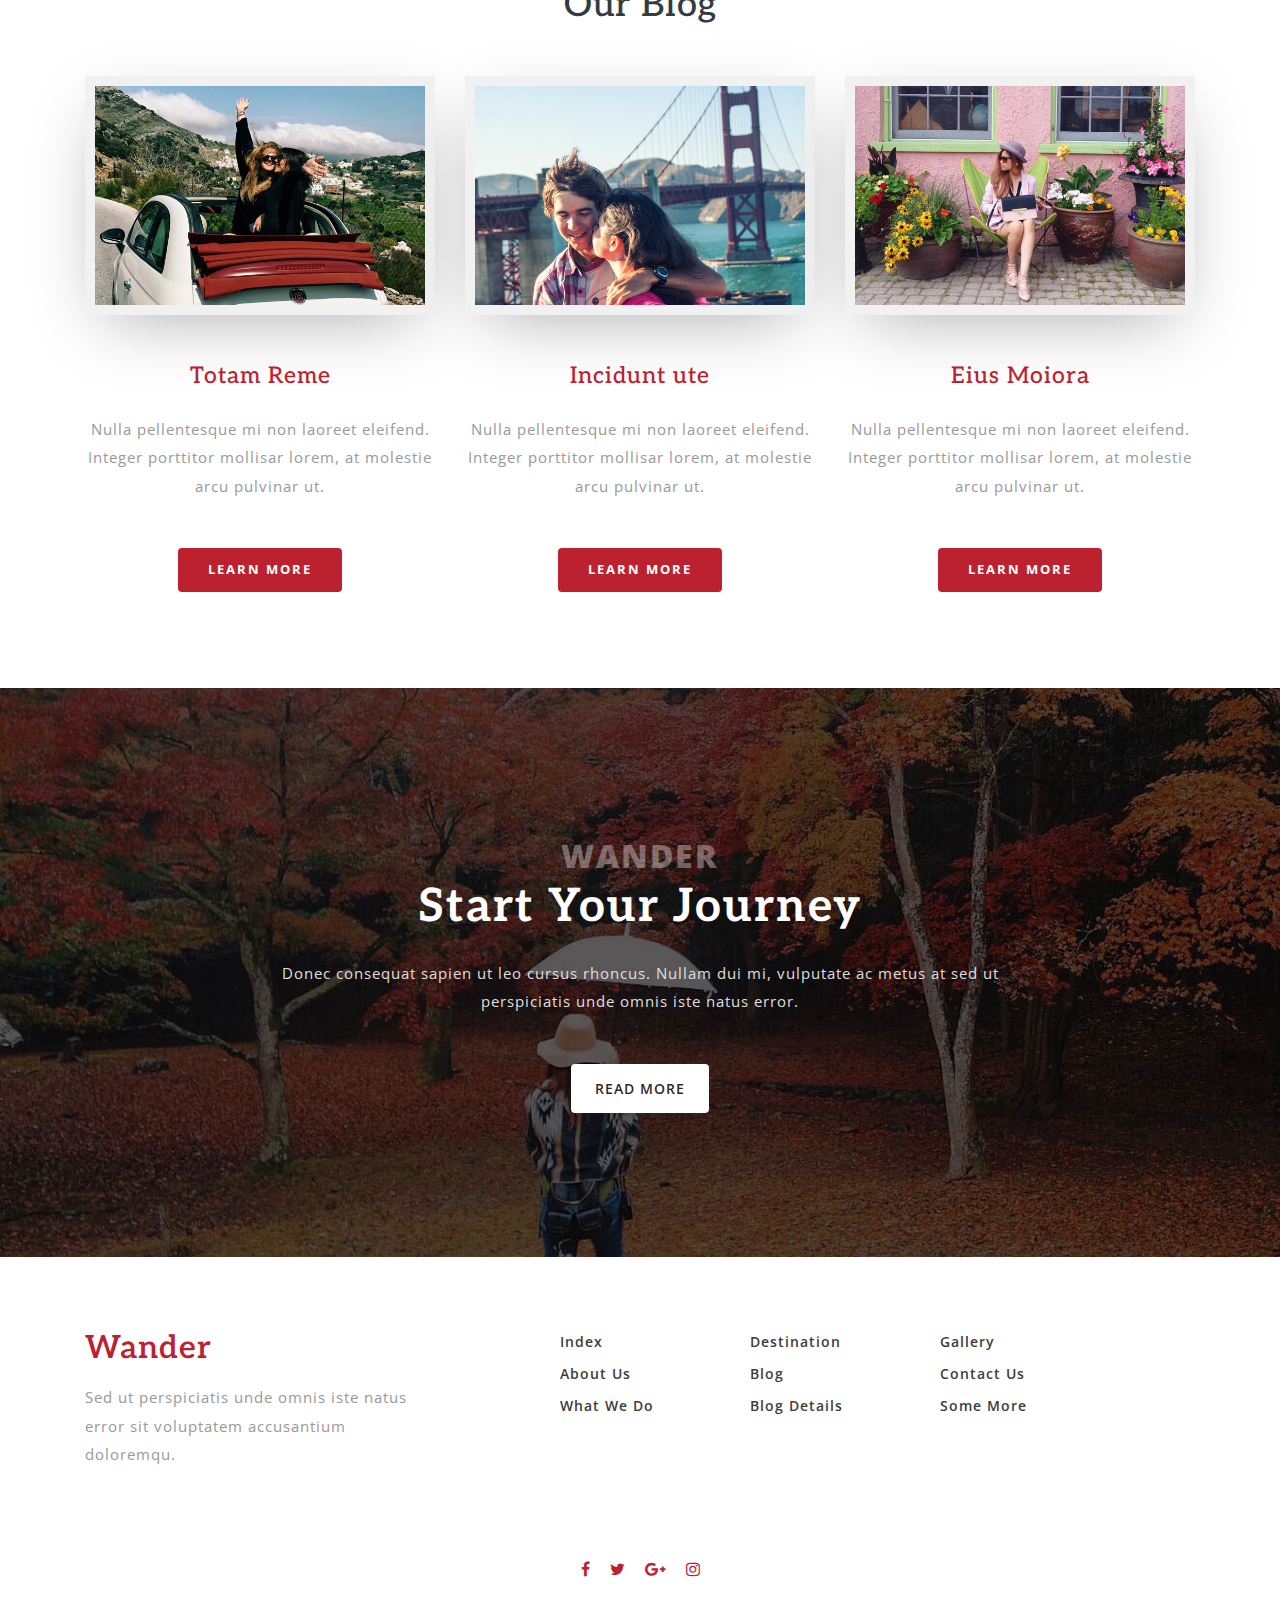
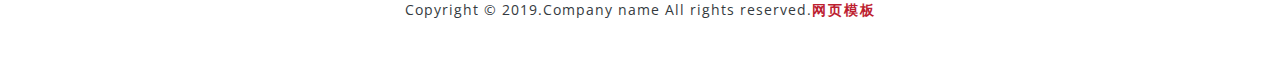
==== commit f6ffc2ab: "update" ====
--- a/index.html
+++ b/index.html
@@ -115,7 +115,7 @@
 					<img src="images/ab.jpg" alt="" class="img-fluid" />
 				</div>
 				<div class="col-lg-4 about-right mt-lg-0 mt-sm-5 mt-4">
-					<h3 class="mb-3 text-bl let">Never Stop Exploring</h3>
+					<h3 class="mb-3 text-bl let">关于我们<span style="color: red"><br>About us<span></span></h3>
 					<p class="mb-3">Integer pulvinar leo id viverra feugiat. Pellentesque libero ut justo, semper at tempus vel,
 						ultrices in ligula.</p>
 					<p>Semper at tempus vel, ultrices in ligula. Integer pulvinar leo id viverra feugiat.</p>
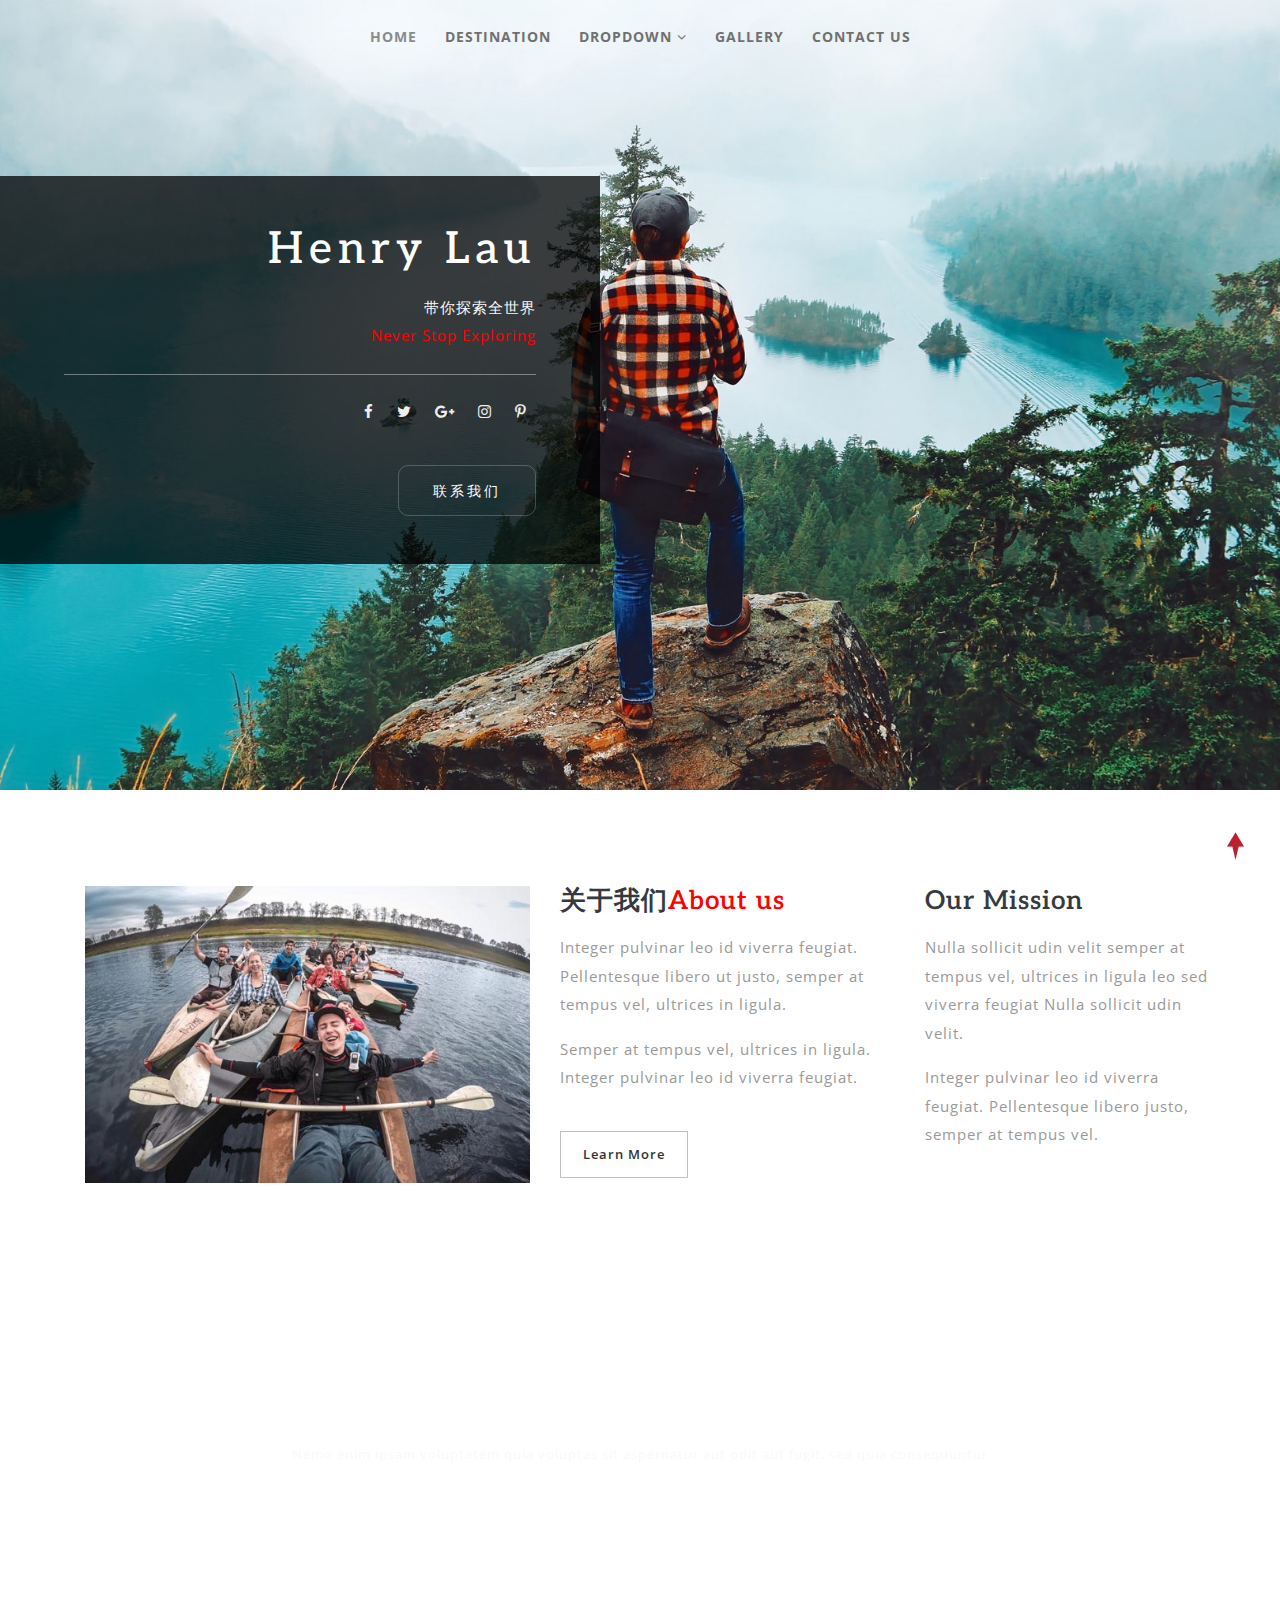
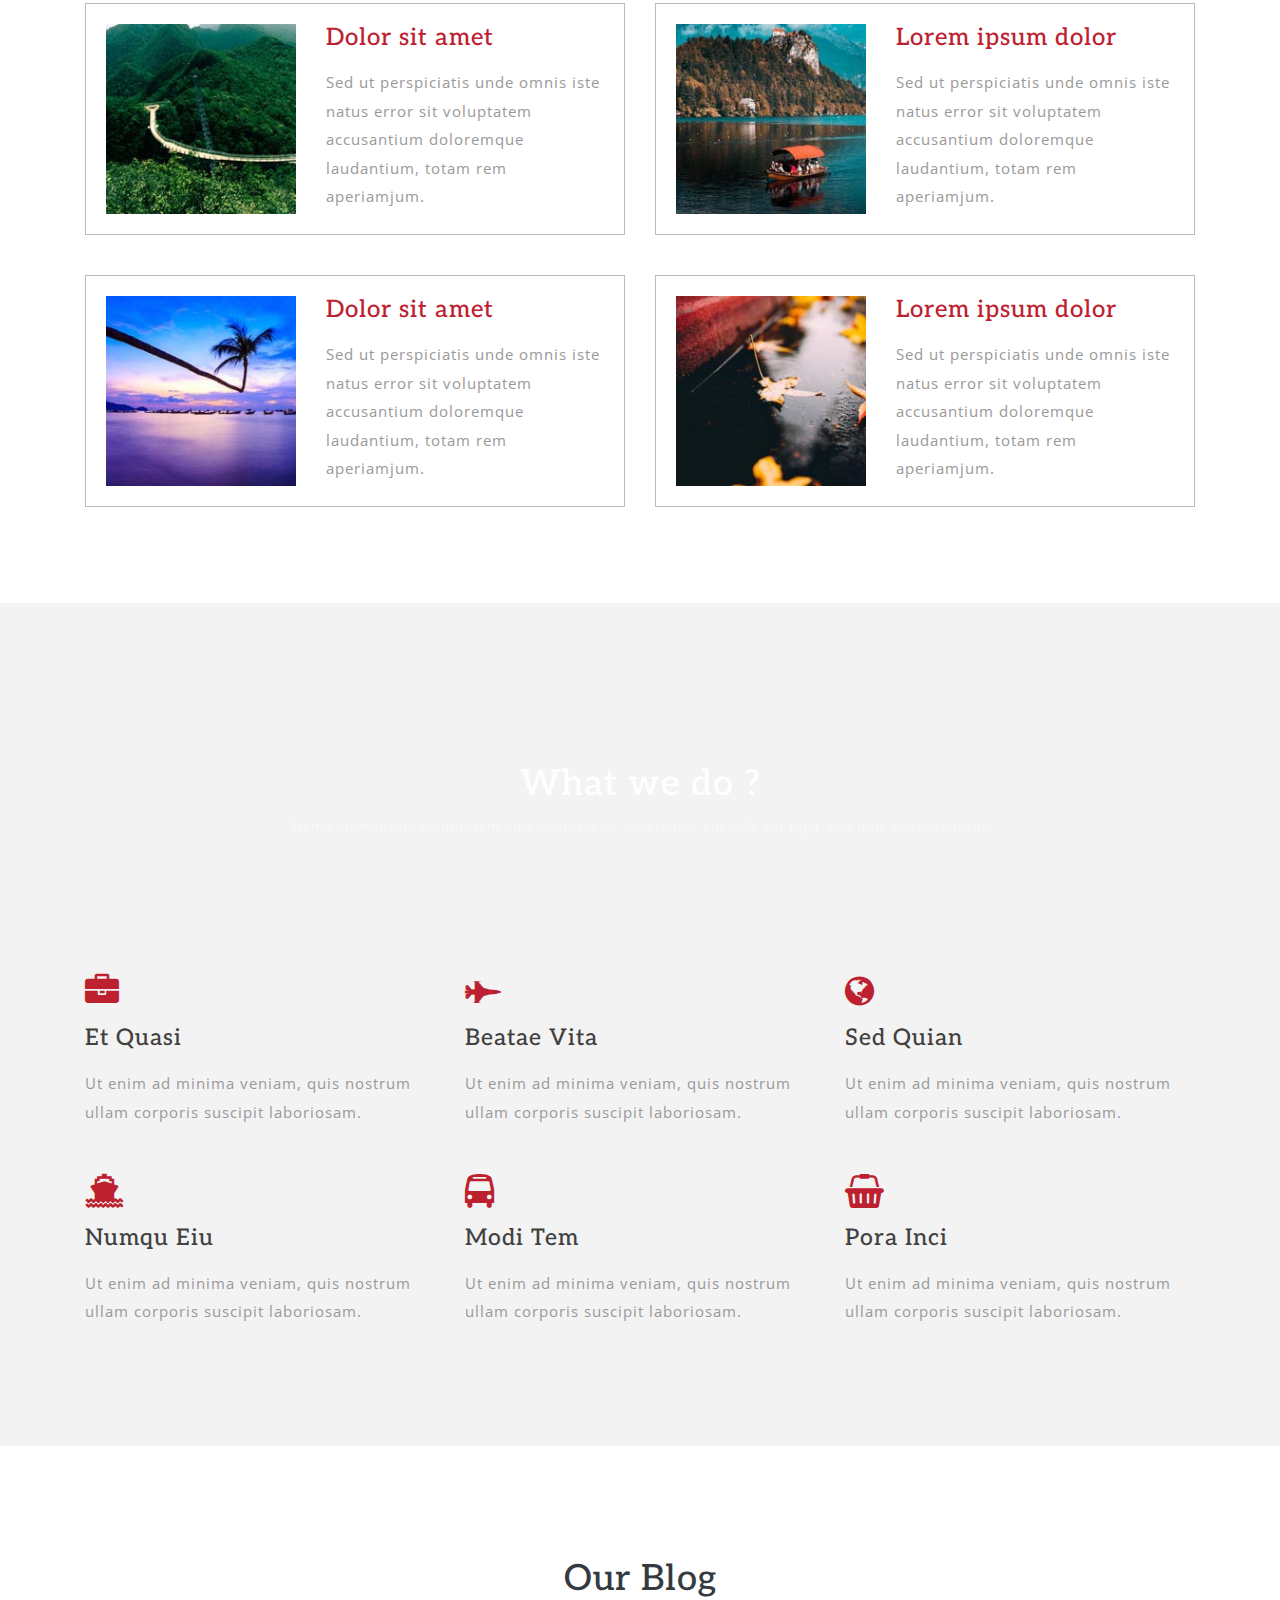
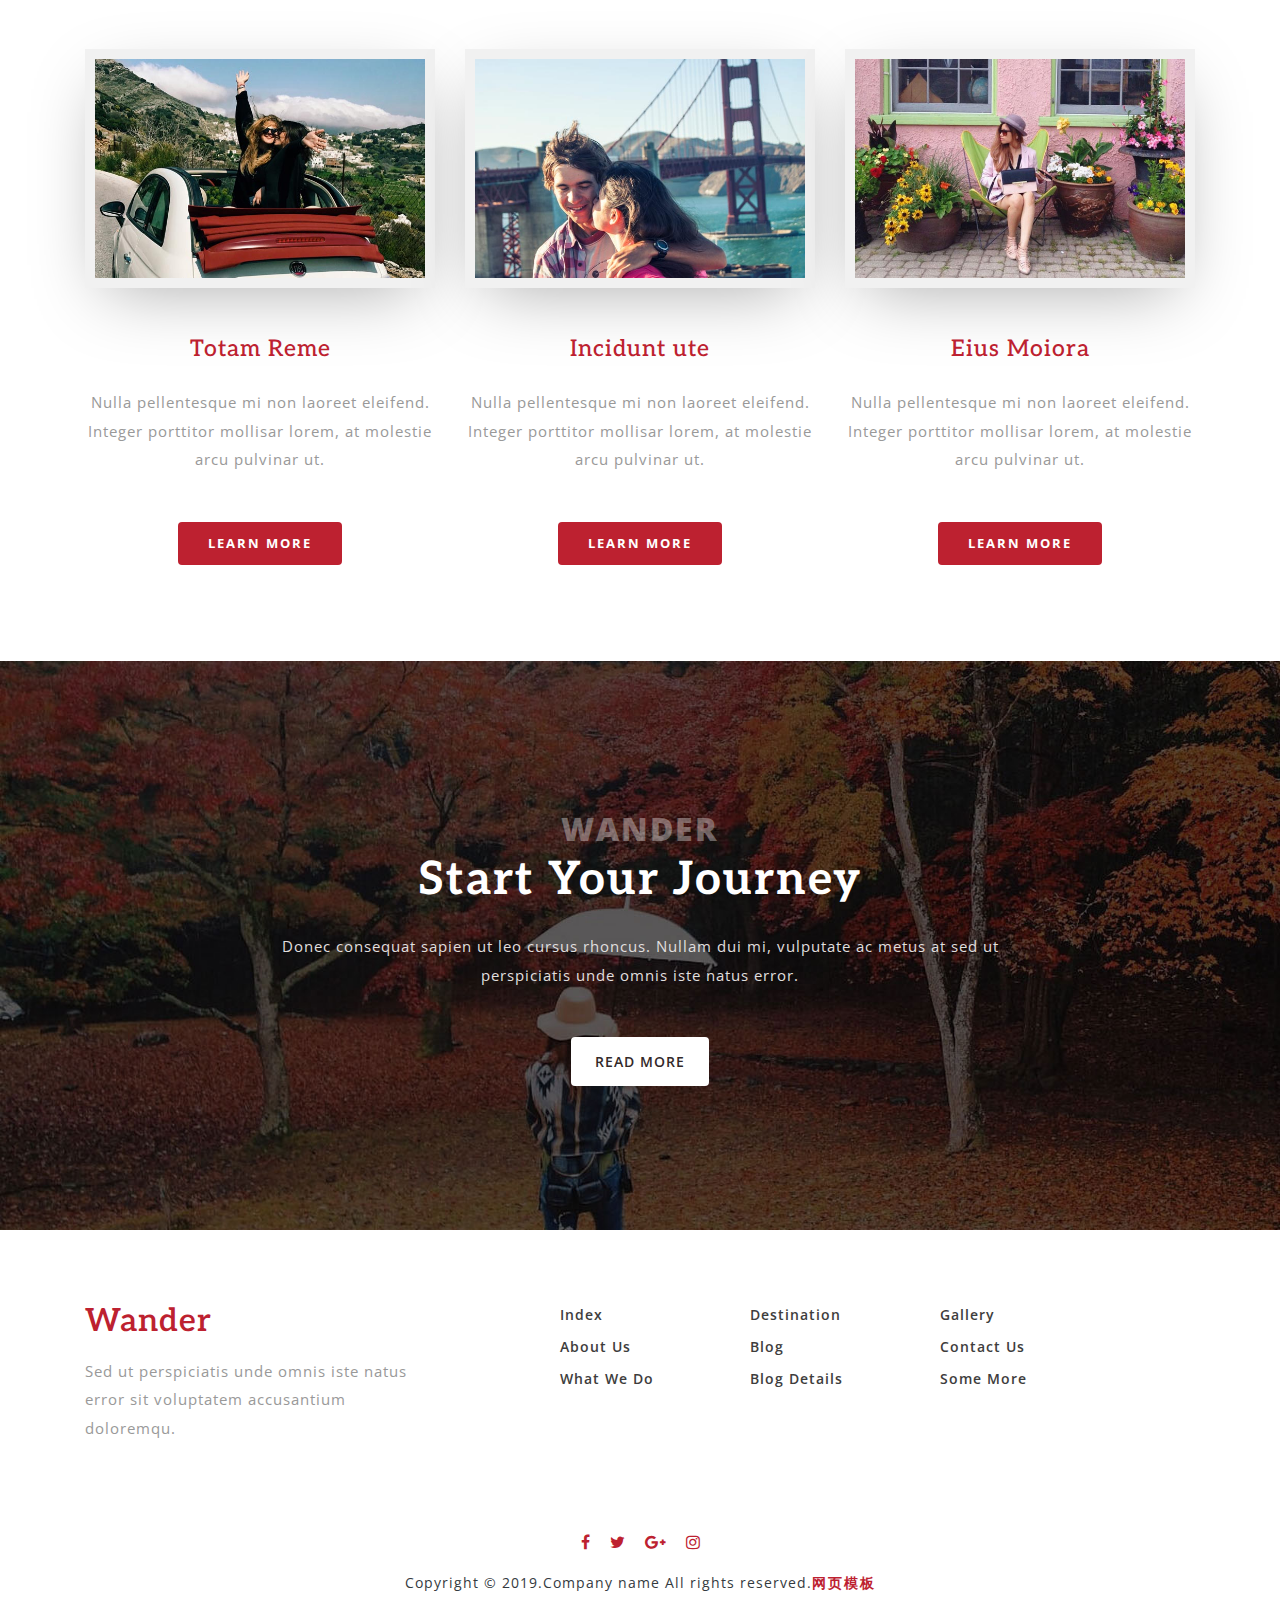
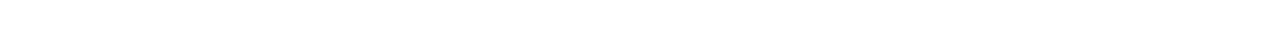
==== commit 49aa0c86: "Update index.html" ====
--- a/index.html
+++ b/index.html
@@ -115,7 +115,7 @@
 					<img src="images/ab.jpg" alt="" class="img-fluid" />
 				</div>
 				<div class="col-lg-4 about-right mt-lg-0 mt-sm-5 mt-4">
-					<h3 class="mb-3 text-bl let">关于我们<span style="color: red"><br>About us<span></span></h3>
+					<h3 class="mb-3 text-bl let">关于我们<span style="color: red">About us<span></span></h3>
 					<p class="mb-3">Integer pulvinar leo id viverra feugiat. Pellentesque libero ut justo, semper at tempus vel,
 						ultrices in ligula.</p>
 					<p>Semper at tempus vel, ultrices in ligula. Integer pulvinar leo id viverra feugiat.</p>
